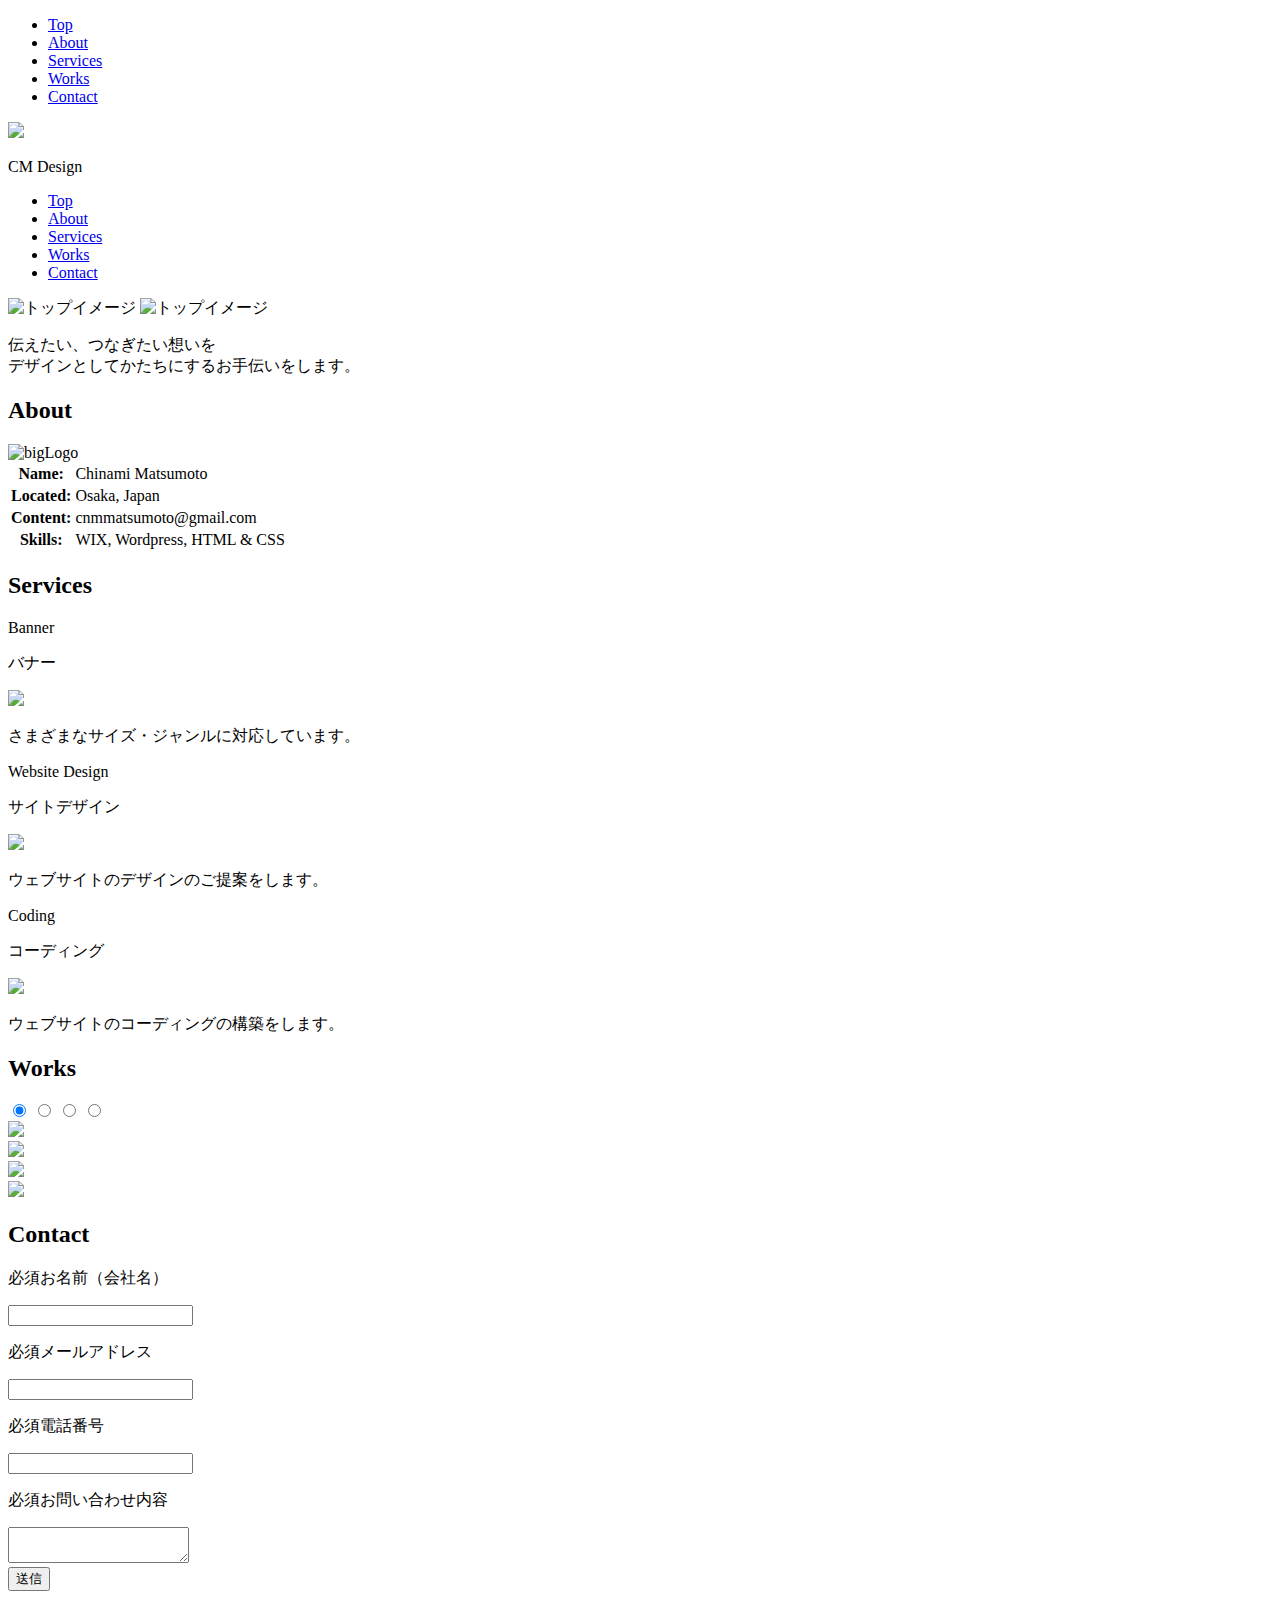
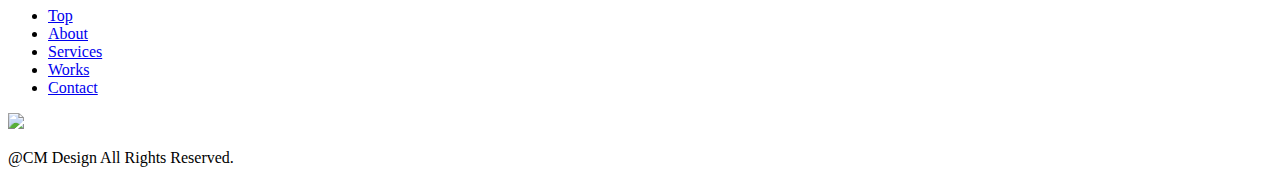
==== index.html @ fc2a86cf "Create index.html" ====
<!DOCTYPE html>
<html lang="ja">
<head>
	<meta charset="UTF-8">
	<meta content="width=device-width, initial-scale=0.1" name="viewport">
	<title>CM Design</title>
	<link href="reset.css" rel="reset.css">
	<link href="stylesheet.css" rel="stylesheet">
	<meta content="width=device-width, initial-scale=1, minimum-scale=1, maximum-scale=1, user-scalable=no" name="viewport">
	<!---Googleフォント=-->
	<link href="https://fonts.googleapis.com" rel="preconnect">
	<link href="https://fonts.gstatic.com" rel="preconnect">
	<link href="https://fonts.googleapis.com/css2?family=Lato:wght@100;300;400;700;900&family=Noto+Sans+JP:wght@100&display=swap" rel="stylesheet">
	<!---Googleフォントここまで-->

</head>
<body>
	<header>
		<nav class="sp-nav">
			<ul>
				<li>
					<a href="#top">Top</a>
				</li>
				<li>
					<a href="#about">About</a>
				</li>
				<li>
					<a href="#services">Services</a>
				</li>
				<li>
					<a href="#works">Works</a>
				</li>
				<li>
					<a href="#contact">Contact</a>
				</li>
			</ul>
		</nav>
		<div class="btn-trigger" id="btn07">
			<span></span> <span></span> <span></span>
		</div><img class="header-logo" src="image/logo.png">
		<p class="sitename">CM Design</p>
		<div class="header-nav">
			<ul>
				<li class="header-li">
					<a class="menu-link" href="#top">Top</a>
				</li>
				<li class="header-li">
					<a class="menu-link" href="#about">About</a>
				</li>
				<li class="header-li">
					<a class="menu-link" href="#services">Services</a>
				</li>
				<li class="header-li">
					<a class="menu-link" href="#works">Works</a>
				</li>
				<li class="header-li">
					<a class="menu-link" href="#contact">Contact</a>
				</li>
			</ul>
		</div>
	</header>
	<div id="top">
		<img alt="トップイメージ" src="image/topimage-pc.jpg" class="topimage-pc">
		<img alt="トップイメージ" src="image/topimage-mb.jpg" class="topimage-mb">
		<p class="message">伝えたい、つなぎたい想いを<br>
		デザインとしてかたちにするお手伝いをします。</p>
	</div>
	<h2 class="ttlLarge">About</h2>
	<div class="about" id="about">
		<img alt="bigLogo" class="bigLogo fade" src="image/logo.png">
		<table class="profile">
			<tr>
				<th>Name:</th>
				<td class="fade">Chinami Matsumoto</td>
			</tr>
			<tr>
				<th>Located:</th>
				<td class="fade">Osaka, Japan</td>
			</tr>
			<tr>
				<th>Content:</th>
				<td class="fade">cnmmatsumoto@gmail.com</td>
			</tr>
			<tr>
				<th>Skills:</th>
				<td class="fade">WIX, Wordpress, HTML & CSS</td>
			</tr>
		</table>
	</div>
	<h2 class="ttlLarge">Services</h2>
	<div class="services" id="services">
		<div class="services-icon">
			<p class="services-ttl fade">Banner</p>
			<p class="services-ttl-jp fade">バナー</p><img class="s-icon fade" src="image/banner.svg">
			<p class="txt-contents fade">さまざまなサイズ・ジャンルに対応しています。</p>
		</div>
		<div class="services-icon">
			<p class="services-ttl fade">Website Design</p>
			<p class="services-ttl-jp fade">サイトデザイン</p><img class="s-icon fade" src="image/design.svg">
			<p class="txt-contents fade">ウェブサイトのデザインのご提案をします。</p>
		</div>
		<div class="services-icon">
			<p class="services-ttl fade">Coding</p>
			<p class="services-ttl-jp fade">コーディング</p><img class="s-icon fade" src="image/coding.svg">
			<p class="txt-contents fade">ウェブサイトのコーディングの構築をします。</p>
		</div>
	</div>
	<h2 class="ttlLarge">Works</h2>
	<div class="carousel" id="works">
		<div class="contains">
			<input checked class="slide_select" id="SlideA" name="slide_check" type="radio">
			<input class="slide_select" id="SlideB" name="slide_check" type="radio">
			<input class="slide_select" id="SlideC" name="slide_check" type="radio">
			<input class="slide_select" id="SlideD" name="slide_check" type="radio">
			<div class="slide">
			<div class="scroll_controler">
				<label class="scroll_button scroll_prev" for="SlideD"></label>
				 <label class="scroll_button scroll_next" for="SlideB"></label>
			</div>
			<img src="image/bannerexp1.png"></div>
			<div class="slide">
			<div class="controler_scroll">
				<label class="scroll_button scroll_prev" for="SlideA"></label> <label class="scroll_button scroll_next" for="SlideC"></label>
			</div><img src="image/bannerexp2.png"></div>
			<div class="slide">
			<div class="controler_scroll">
				<label class="scroll_button scroll_prev" for="SlideB"></label> <label class="scroll_button scroll_next" for="SlideD"></label>
			</div><img src="image/bannerexp3.png"></div>
			<div class="slide">
			<div class="controler_scroll">
				<label class="scroll_button scroll_prev" for="SlideC"></label> <label class="scroll_button scroll_next" for="SlideA"></label>
			</div><img src="image/bannerexp4.png"></div>
			<div class="move_controler">
				<label class="button_move" for="SlideA"></label>
				<label class="button_move" for="SlideB"></label>
				<label class="button_move" for="SlideC"></label>
				<label class="button_move" for="SlideD"></label>
			</div>
		</div>
	</div>


	<h2 class="ttlLarge">Contact</h2>
	<div class="form" id="contact">
		<div class="form-item">
			<p class="form-item-label"><span class="form-item-label-required">必須</span>お名前（会社名）</p><input class="form-item-input" type="text">
		</div>
		<div class="form-item">
			<p class="form-item-label"><span class="form-item-label-required">必須</span>メールアドレス</p><input class="form-item-input" type="email">
		</div>
		<div class="form-item">
			<p class="form-item-label"><span class="form-item-label-required">必須</span>電話番号</p><input class="form-item-input" type="tel">
		</div>
		<div class="form-item">
			<p class="form-item-label"><span class="form-item-label-required">必須</span>お問い合わせ内容</p>
			<textarea class="form-item-textarea"></textarea>
		</div><input class="form-btn" type="submit" value="送信">
	</div>
	<footer>
		<nav class="footer-nav">
			<ul class="footer-ul">
				<li class="footer-li">
					<a class="menu-link" href="#top">Top</a>
				</li>
				<li class="footer-li">
					<a class="menu-link" href="#about">About</a>
				</li>
				<li class="footer-li">
					<a class="menu-link" href="#services">Services</a>
				</li>
				<li class="footer-li">
					<a class="menu-link" href="#works">Works</a>
				</li>
				<li class="footer-li">
					<a class="menu-link" href="#contact">Contact</a>
				</li>
			</ul>
		</nav><a href="https://www.instagram.com/cmdesign0409/" target="_blank"><img class="instalogo" src="image/instagram.png"></a>
		<p class="copyright">@CM Design All Rights Reserved.</p>
	</footer>
	<script src="https://code.jquery.com/jquery-3.6.4.min.js"></script> 
	<script src="stylesheet.js"></script>
	<script type="text/javascript" src="//code.jquery.com/jquery-1.11.0.min.js"></script>
</body>
</html>
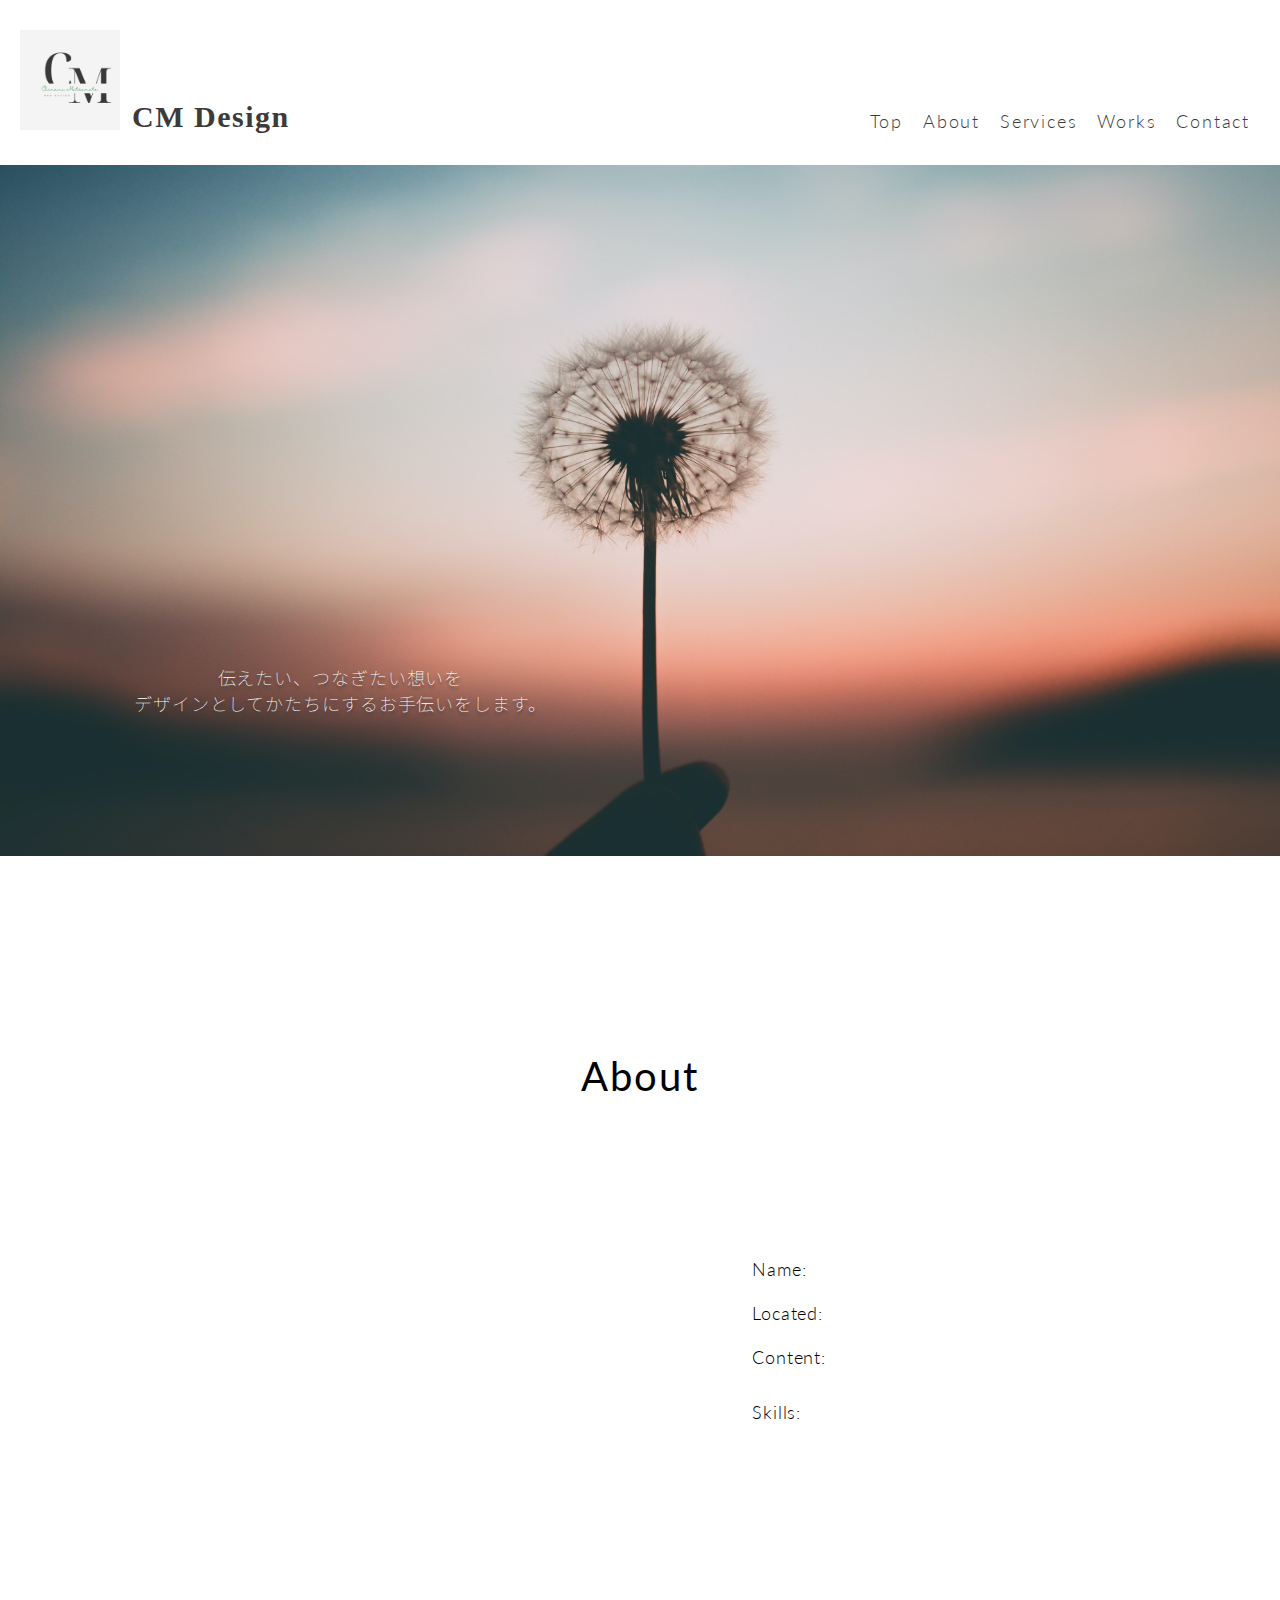
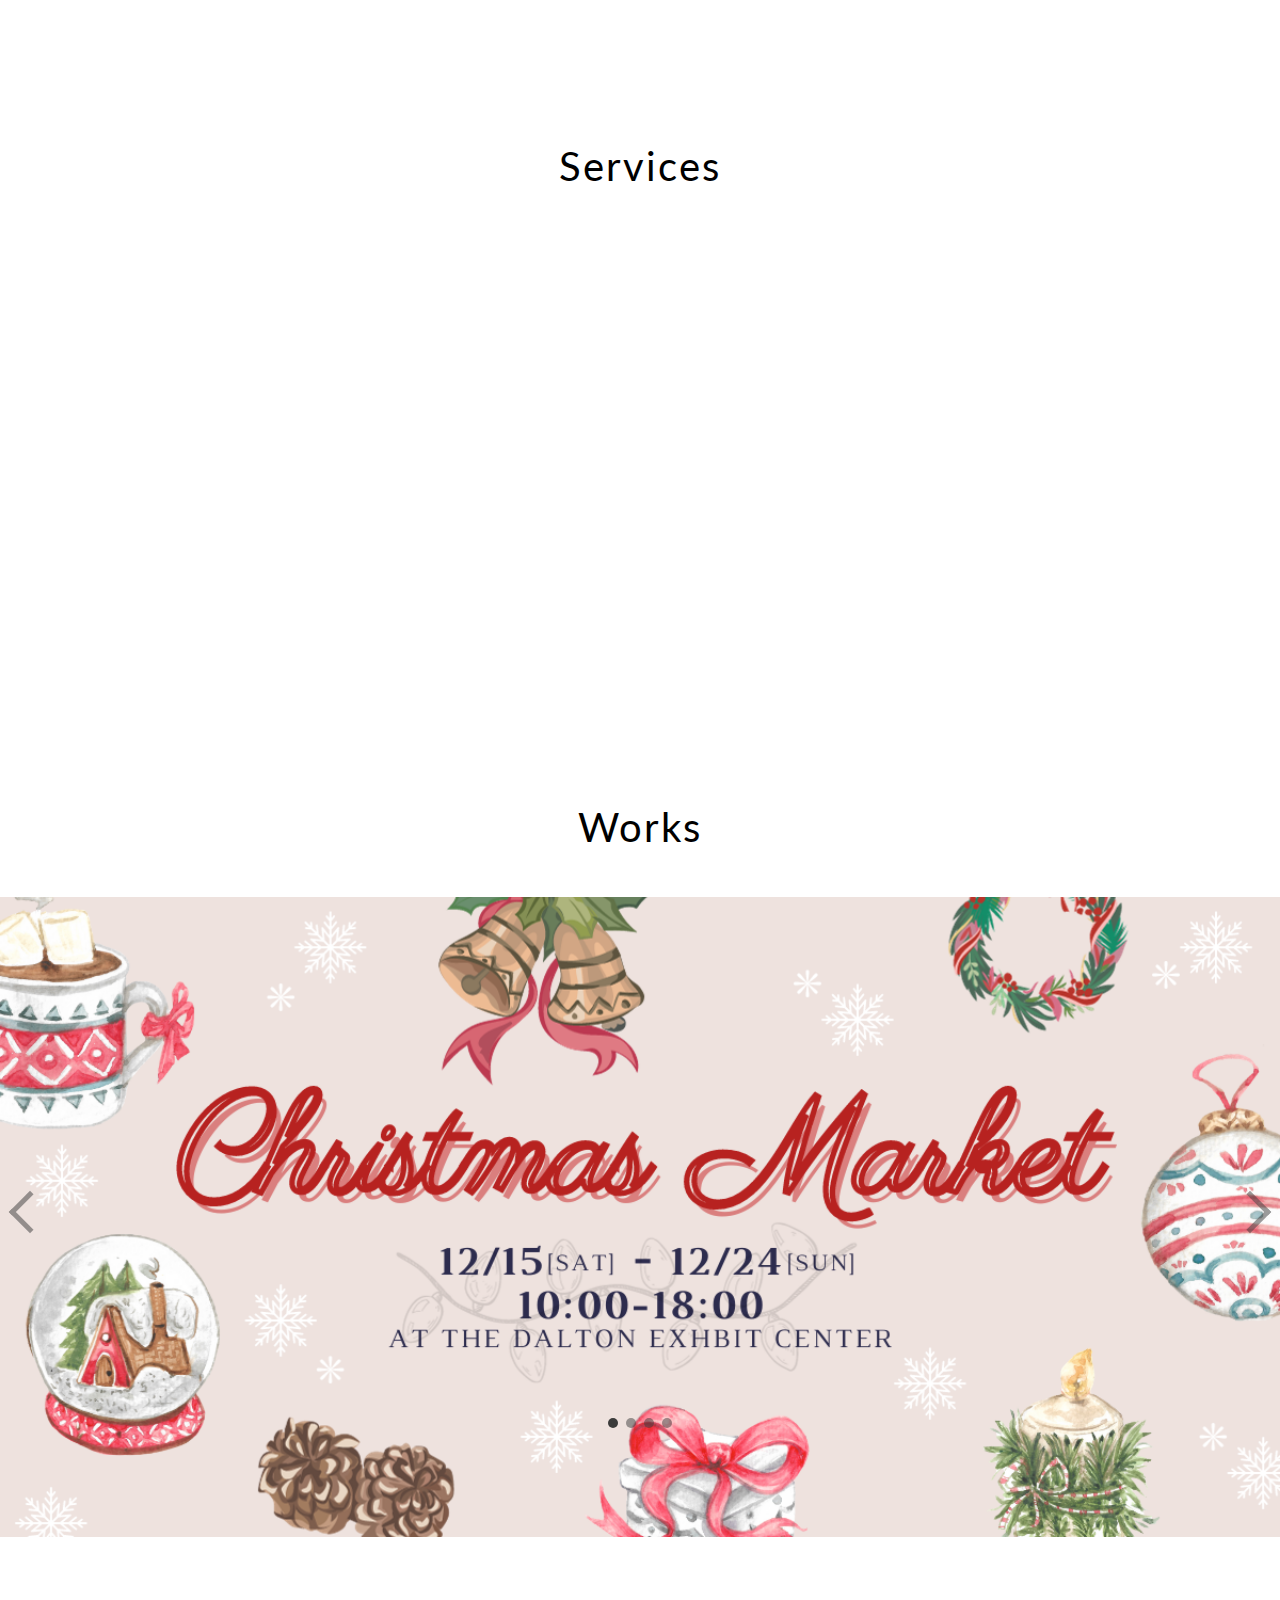
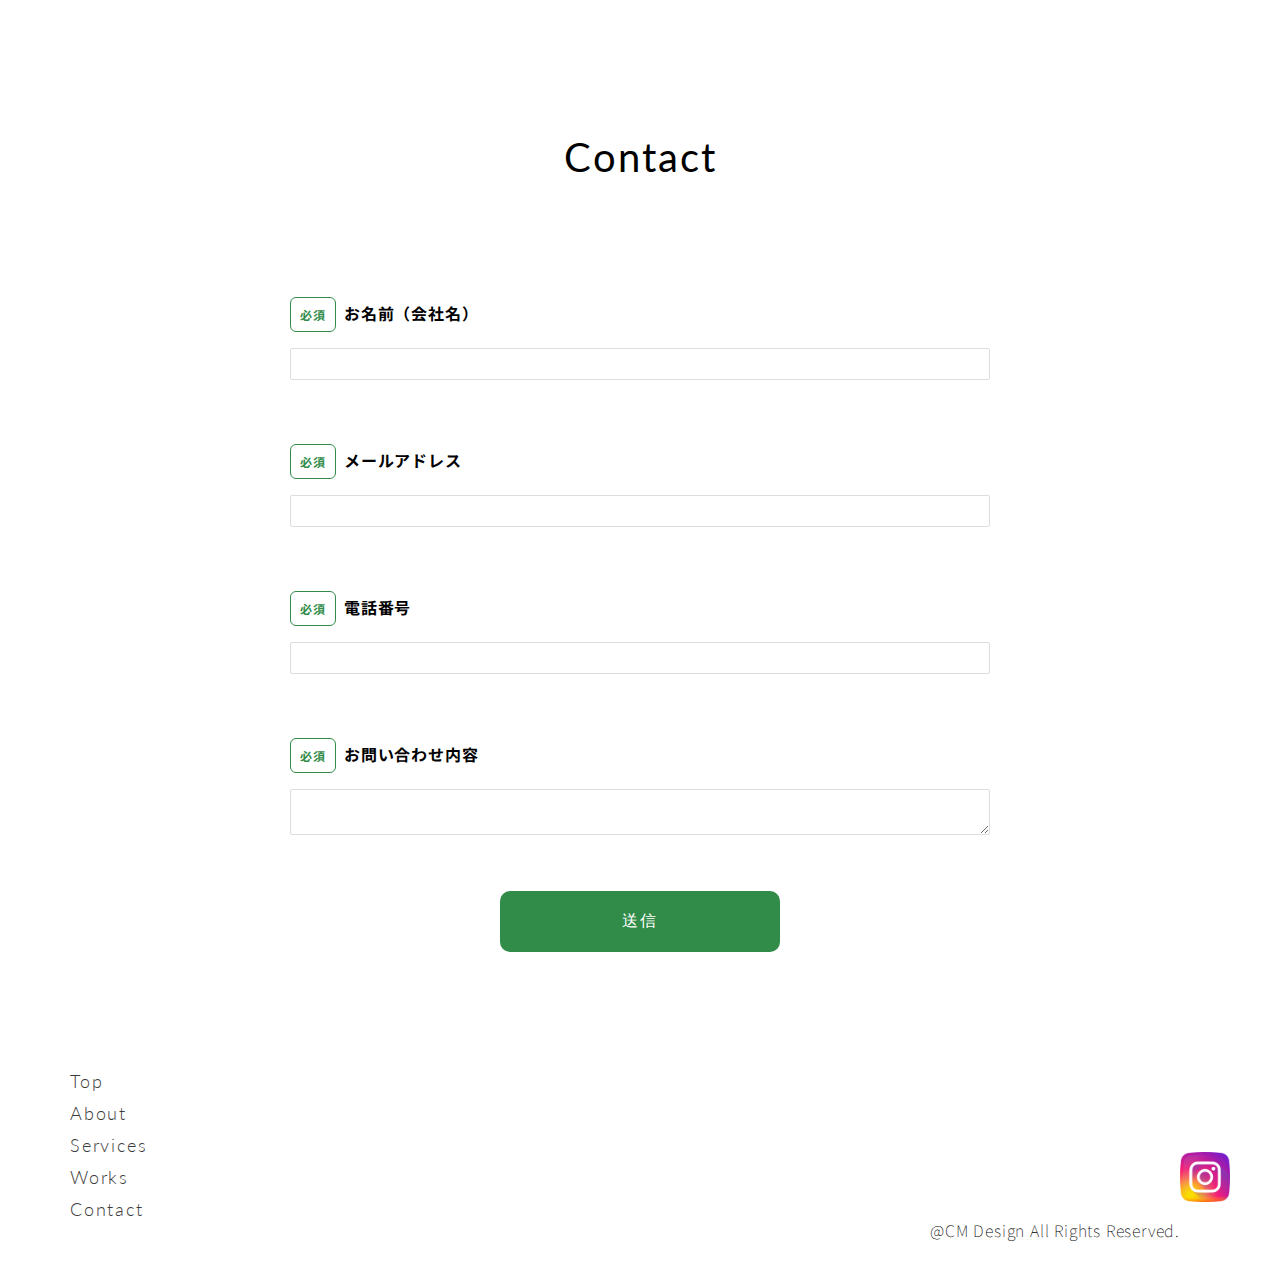
==== commit 2b45dbce: "Rename mypf.html to index.html" ====
--- a/index.html
+++ b/index.html
@@ -1,185 +1,278 @@
 <!DOCTYPE html>
 <html lang="ja">
-<head>
-	<meta charset="UTF-8">
-	<meta content="width=device-width, initial-scale=0.1" name="viewport">
-	<title>CM Design</title>
-	<link href="reset.css" rel="reset.css">
-	<link href="stylesheet.css" rel="stylesheet">
-	<meta content="width=device-width, initial-scale=1, minimum-scale=1, maximum-scale=1, user-scalable=no" name="viewport">
-	<!---Googleフォント=-->
-	<link href="https://fonts.googleapis.com" rel="preconnect">
-	<link href="https://fonts.gstatic.com" rel="preconnect">
-	<link href="https://fonts.googleapis.com/css2?family=Lato:wght@100;300;400;700;900&family=Noto+Sans+JP:wght@100&display=swap" rel="stylesheet">
-	<!---Googleフォントここまで-->
+    <head>
+        <meta charset="UTF-8" />
+        <meta content="width=device-width, initial-scale=0.1" name="viewport" />
+        <title>CM Design</title>
+        <link href="reset.css" rel="reset.css" />
+        <link href="stylesheet.css" rel="stylesheet" />
+        <meta
+            content="width=device-width, initial-scale=1, minimum-scale=1, maximum-scale=1, user-scalable=no"
+            name="viewport"
+        />
+        <!---Googleフォント=-->
+        <link href="https://fonts.googleapis.com" rel="preconnect" />
+        <link href="https://fonts.gstatic.com" rel="preconnect" />
+        <link
+            href="https://fonts.googleapis.com/css2?family=Lato:wght@100;300;400;700;900&family=Noto+Sans+JP:wght@100&display=swap"
+            rel="stylesheet"
+        />
+        <!---Googleフォントここまで-->
+    </head>
+    <body>
+        <header>
+            <nav class="sp-nav">
+                <ul>
+                    <li>
+                        <a href="#top">Top</a>
+                    </li>
+                    <li>
+                        <a href="#about">About</a>
+                    </li>
+                    <li>
+                        <a href="#services">Services</a>
+                    </li>
+                    <li>
+                        <a href="#works">Works</a>
+                    </li>
+                    <li>
+                        <a href="#contact">Contact</a>
+                    </li>
+                </ul>
+            </nav>
+            <div class="btn-trigger" id="btn07">
+                <span></span> <span></span> <span></span>
+            </div>
+            <img class="header-logo" src="image/logo.png" />
+            <p class="sitename">CM Design</p>
+            <div class="header-nav">
+                <ul class="header-ul">
+                    <li class="header-li">
+                        <a class="menu-link" href="#top">Top</a>
+                    </li>
+                    <li class="header-li">
+                        <a class="menu-link" href="#about">About</a>
+                    </li>
+                    <li class="header-li">
+                        <a class="menu-link" href="#services">Services</a>
+                    </li>
+                    <li class="header-li">
+                        <a class="menu-link" href="#works">Works</a>
+                    </li>
+                    <li class="header-li">
+                        <a class="menu-link" href="#contact">Contact</a>
+                    </li>
+                </ul>
+            </div>
+        </header>
+        <div id="top">
+            <img alt="トップイメージ" src="image/topimage-pc.jpg" />
+            <p class="message">
+                伝えたい、つなぎたい想いを<br />
+                デザインとしてかたちにするお手伝いをします。
+            </p>
+        </div>
+        <h2 class="ttlLarge">About</h2>
+        <div class="about" id="about">
+            <img alt="bigLogo" class="bigLogo fade" src="image/logo.png" />
+            <table class="profile">
+                <tr>
+                    <th>Name:</th>
+                    <td class="fade">Chinami Matsumoto</td>
+                </tr>
+                <tr>
+                    <th>Located:</th>
+                    <td class="fade">Osaka, Japan</td>
+                </tr>
+                <tr>
+                    <th>Content:</th>
+                    <td class="fade">cnmmatsumoto@gmail.com</td>
+                </tr>
+                <tr>
+                    <th>Skills:</th>
+                    <td class="fade">WIX, Wordpress, HTML & CSS</td>
+                </tr>
+            </table>
+        </div>
+        <h2 class="ttlLarge">Services</h2>
+        <div class="services" id="services">
+            <div class="services-icon">
+                <p class="services-ttl fade">Banner</p>
+                <p class="services-ttl-jp fade">バナー</p>
+                <img class="s-icon fade" src="image/banner.svg" />
+                <p class="txt-contents fade">
+                    さまざまなサイズ・ジャンルに対応しています。
+                </p>
+            </div>
+            <div class="services-icon">
+                <p class="services-ttl fade">Website Design</p>
+                <p class="services-ttl-jp fade">サイトデザイン</p>
+                <img class="s-icon fade" src="image/design.svg" />
+                <p class="txt-contents fade">
+                    ウェブサイトのデザインのご提案をします。
+                </p>
+            </div>
+            <div class="services-icon">
+                <p class="services-ttl fade">Coding</p>
+                <p class="services-ttl-jp fade">コーディング</p>
+                <img class="s-icon fade" src="image/coding.svg" />
+                <p class="txt-contents fade">
+                    ウェブサイトのコーディングの構築をします。
+                </p>
+            </div>
+        </div>
+        <h2 class="ttlLarge">Works</h2>
+        <div class="carousel" id="works">
+            <!-- ここからスライド -->
+            <div class="contains">
+                <input
+                    checked
+                    class="slide_select"
+                    id="SlideA"
+                    name="slide_check"
+                    type="radio"
+                />
+                <input
+                    class="slide_select"
+                    id="SlideB"
+                    name="slide_check"
+                    type="radio"
+                />
+                <input
+                    class="slide_select"
+                    id="SlideC"
+                    name="slide_check"
+                    type="radio"
+                />
+                <input
+                    class="slide_select"
+                    id="SlideD"
+                    name="slide_check"
+                    type="radio"
+                />
+                <div class="slide">
+                    <div class="scroll_controler">
+                        <label
+                            class="scroll_button scroll_prev"
+                            for="SlideD"
+                        ></label>
+                        <label
+                            class="scroll_button scroll_next"
+                            for="SlideB"
+                        ></label>
+                    </div>
+                    <img src="image/bannerexp1.png" />
+                </div>
+                <div class="slide">
+                    <div class="controler_scroll">
+                        <label
+                            class="scroll_button scroll_prev"
+                            for="SlideA"
+                        ></label>
+                        <label
+                            class="scroll_button scroll_next"
+                            for="SlideC"
+                        ></label>
+                    </div>
+                    <img src="image/bannerexp2.png" />
+                </div>
+                <div class="slide">
+                    <div class="controler_scroll">
+                        <label
+                            class="scroll_button scroll_prev"
+                            for="SlideB"
+                        ></label>
+                        <label
+                            class="scroll_button scroll_next"
+                            for="SlideD"
+                        ></label>
+                    </div>
+                    <img src="image/bannerexp3.png" />
+                </div>
+                <div class="slide">
+                    <div class="controler_scroll">
+                        <label
+                            class="scroll_button scroll_prev"
+                            for="SlideC"
+                        ></label>
+                        <label
+                            class="scroll_button scroll_next"
+                            for="SlideA"
+                        ></label>
+                    </div>
+                    <img src="image/bannerexp4.png" />
+                </div>
+                <div class="move_controler">
+                    <label class="button_move" for="SlideA"></label>
+                    <label class="button_move" for="SlideB"></label>
+                    <label class="button_move" for="SlideC"></label>
+                    <label class="button_move" for="SlideD"></label>
+                </div>
+            </div>
+            <!-- ここまでスライド -->
+        </div>
 
-</head>
-<body>
-	<header>
-		<nav class="sp-nav">
-			<ul>
-				<li>
-					<a href="#top">Top</a>
-				</li>
-				<li>
-					<a href="#about">About</a>
-				</li>
-				<li>
-					<a href="#services">Services</a>
-				</li>
-				<li>
-					<a href="#works">Works</a>
-				</li>
-				<li>
-					<a href="#contact">Contact</a>
-				</li>
-			</ul>
-		</nav>
-		<div class="btn-trigger" id="btn07">
-			<span></span> <span></span> <span></span>
-		</div><img class="header-logo" src="image/logo.png">
-		<p class="sitename">CM Design</p>
-		<div class="header-nav">
-			<ul>
-				<li class="header-li">
-					<a class="menu-link" href="#top">Top</a>
-				</li>
-				<li class="header-li">
-					<a class="menu-link" href="#about">About</a>
-				</li>
-				<li class="header-li">
-					<a class="menu-link" href="#services">Services</a>
-				</li>
-				<li class="header-li">
-					<a class="menu-link" href="#works">Works</a>
-				</li>
-				<li class="header-li">
-					<a class="menu-link" href="#contact">Contact</a>
-				</li>
-			</ul>
-		</div>
-	</header>
-	<div id="top">
-		<img alt="トップイメージ" src="image/topimage-pc.jpg" class="topimage-pc">
-		<img alt="トップイメージ" src="image/topimage-mb.jpg" class="topimage-mb">
-		<p class="message">伝えたい、つなぎたい想いを<br>
-		デザインとしてかたちにするお手伝いをします。</p>
-	</div>
-	<h2 class="ttlLarge">About</h2>
-	<div class="about" id="about">
-		<img alt="bigLogo" class="bigLogo fade" src="image/logo.png">
-		<table class="profile">
-			<tr>
-				<th>Name:</th>
-				<td class="fade">Chinami Matsumoto</td>
-			</tr>
-			<tr>
-				<th>Located:</th>
-				<td class="fade">Osaka, Japan</td>
-			</tr>
-			<tr>
-				<th>Content:</th>
-				<td class="fade">cnmmatsumoto@gmail.com</td>
-			</tr>
-			<tr>
-				<th>Skills:</th>
-				<td class="fade">WIX, Wordpress, HTML & CSS</td>
-			</tr>
-		</table>
-	</div>
-	<h2 class="ttlLarge">Services</h2>
-	<div class="services" id="services">
-		<div class="services-icon">
-			<p class="services-ttl fade">Banner</p>
-			<p class="services-ttl-jp fade">バナー</p><img class="s-icon fade" src="image/banner.svg">
-			<p class="txt-contents fade">さまざまなサイズ・ジャンルに対応しています。</p>
-		</div>
-		<div class="services-icon">
-			<p class="services-ttl fade">Website Design</p>
-			<p class="services-ttl-jp fade">サイトデザイン</p><img class="s-icon fade" src="image/design.svg">
-			<p class="txt-contents fade">ウェブサイトのデザインのご提案をします。</p>
-		</div>
-		<div class="services-icon">
-			<p class="services-ttl fade">Coding</p>
-			<p class="services-ttl-jp fade">コーディング</p><img class="s-icon fade" src="image/coding.svg">
-			<p class="txt-contents fade">ウェブサイトのコーディングの構築をします。</p>
-		</div>
-	</div>
-	<h2 class="ttlLarge">Works</h2>
-	<div class="carousel" id="works">
-		<div class="contains">
-			<input checked class="slide_select" id="SlideA" name="slide_check" type="radio">
-			<input class="slide_select" id="SlideB" name="slide_check" type="radio">
-			<input class="slide_select" id="SlideC" name="slide_check" type="radio">
-			<input class="slide_select" id="SlideD" name="slide_check" type="radio">
-			<div class="slide">
-			<div class="scroll_controler">
-				<label class="scroll_button scroll_prev" for="SlideD"></label>
-				 <label class="scroll_button scroll_next" for="SlideB"></label>
-			</div>
-			<img src="image/bannerexp1.png"></div>
-			<div class="slide">
-			<div class="controler_scroll">
-				<label class="scroll_button scroll_prev" for="SlideA"></label> <label class="scroll_button scroll_next" for="SlideC"></label>
-			</div><img src="image/bannerexp2.png"></div>
-			<div class="slide">
-			<div class="controler_scroll">
-				<label class="scroll_button scroll_prev" for="SlideB"></label> <label class="scroll_button scroll_next" for="SlideD"></label>
-			</div><img src="image/bannerexp3.png"></div>
-			<div class="slide">
-			<div class="controler_scroll">
-				<label class="scroll_button scroll_prev" for="SlideC"></label> <label class="scroll_button scroll_next" for="SlideA"></label>
-			</div><img src="image/bannerexp4.png"></div>
-			<div class="move_controler">
-				<label class="button_move" for="SlideA"></label>
-				<label class="button_move" for="SlideB"></label>
-				<label class="button_move" for="SlideC"></label>
-				<label class="button_move" for="SlideD"></label>
-			</div>
-		</div>
-	</div>
-
-
-	<h2 class="ttlLarge">Contact</h2>
-	<div class="form" id="contact">
-		<div class="form-item">
-			<p class="form-item-label"><span class="form-item-label-required">必須</span>お名前（会社名）</p><input class="form-item-input" type="text">
-		</div>
-		<div class="form-item">
-			<p class="form-item-label"><span class="form-item-label-required">必須</span>メールアドレス</p><input class="form-item-input" type="email">
-		</div>
-		<div class="form-item">
-			<p class="form-item-label"><span class="form-item-label-required">必須</span>電話番号</p><input class="form-item-input" type="tel">
-		</div>
-		<div class="form-item">
-			<p class="form-item-label"><span class="form-item-label-required">必須</span>お問い合わせ内容</p>
-			<textarea class="form-item-textarea"></textarea>
-		</div><input class="form-btn" type="submit" value="送信">
-	</div>
-	<footer>
-		<nav class="footer-nav">
-			<ul class="footer-ul">
-				<li class="footer-li">
-					<a class="menu-link" href="#top">Top</a>
-				</li>
-				<li class="footer-li">
-					<a class="menu-link" href="#about">About</a>
-				</li>
-				<li class="footer-li">
-					<a class="menu-link" href="#services">Services</a>
-				</li>
-				<li class="footer-li">
-					<a class="menu-link" href="#works">Works</a>
-				</li>
-				<li class="footer-li">
-					<a class="menu-link" href="#contact">Contact</a>
-				</li>
-			</ul>
-		</nav><a href="https://www.instagram.com/cmdesign0409/" target="_blank"><img class="instalogo" src="image/instagram.png"></a>
-		<p class="copyright">@CM Design All Rights Reserved.</p>
-	</footer>
-	<script src="https://code.jquery.com/jquery-3.6.4.min.js"></script> 
-	<script src="stylesheet.js"></script>
-	<script type="text/javascript" src="//code.jquery.com/jquery-1.11.0.min.js"></script>
-</body>
+        <h2 class="ttlLarge">Contact</h2>
+        <div class="form" id="contact">
+            <div class="form-item">
+                <p class="form-item-label">
+                    <span class="form-item-label-required">必須</span
+                    >お名前（会社名）
+                </p>
+                <input class="form-item-input" type="text" />
+            </div>
+            <div class="form-item">
+                <p class="form-item-label">
+                    <span class="form-item-label-required">必須</span
+                    >メールアドレス
+                </p>
+                <input class="form-item-input" type="email" />
+            </div>
+            <div class="form-item">
+                <p class="form-item-label">
+                    <span class="form-item-label-required">必須</span>電話番号
+                </p>
+                <input class="form-item-input" type="tel" />
+            </div>
+            <div class="form-item">
+                <p class="form-item-label">
+                    <span class="form-item-label-required">必須</span
+                    >お問い合わせ内容
+                </p>
+                <textarea class="form-item-textarea"></textarea>
+            </div>
+            <input class="form-btn" type="submit" value="送信" />
+        </div>
+        <footer>
+            <nav class="footer-nav">
+                <ul class="footer-ul">
+                    <li class="footer-li">
+                        <a class="menu-link" href="#top">Top</a>
+                    </li>
+                    <li class="footer-li">
+                        <a class="menu-link" href="#about">About</a>
+                    </li>
+                    <li class="footer-li">
+                        <a class="menu-link" href="#services">Services</a>
+                    </li>
+                    <li class="footer-li">
+                        <a class="menu-link" href="#works">Works</a>
+                    </li>
+                    <li class="footer-li">
+                        <a class="menu-link" href="#contact">Contact</a>
+                    </li>
+                </ul>
+            </nav>
+            <a href="https://www.instagram.com/cmdesign0409/" target="_blank"
+                ><img class="instalogo" src="image/instagram.png"
+            /></a>
+            <p class="copyright">@CM Design All Rights Reserved.</p>
+        </footer>
+        <script src="https://code.jquery.com/jquery-3.6.4.min.js"></script>
+        <script src="stylesheet.js"></script>
+        <script
+            type="text/javascript"
+            src="//code.jquery.com/jquery-1.11.0.min.js"
+        ></script>
+    </body>
 </html>
--- a/stylesheet.css
+++ b/stylesheet.css
@@ -0,0 +1,1245 @@
+* {
+    box-sizing: border-box;
+}
+
+body {
+    font-family: "Lato", sans-serif;
+    font-family: "Noto Sans JP", sans-serif;
+    font-weight: 100;
+    margin: 0;
+    padding: 0;
+}
+header {
+    position: relative;
+    max-width: 1512px;
+    left: 0px;
+    top: 0px;
+    margin: 0 auto;
+    padding-bottom: 30px;
+}
+.header-logo {
+    width: 100px;
+    height: 100px;
+}
+.sitename {
+    font-family: "Crimson Text", serif;
+    font-style: normal;
+    letter-spacing: 0.05em;
+    color: #3b3b3b;
+}
+
+.header-nav {
+    font-family: "Lato", sans-serif;
+    letter-spacing: 0.1em;
+    color: #000;
+    position: absolute;
+    right: 0;
+    top: 110px;
+    display: flex;
+    flex-direction: row;
+    align-items: flex-start;
+    padding-right: 30px;
+    height: 20px;
+    font-size: 18px;
+    font-weight: 300;
+}
+.header-ul {
+    list-style: none;
+    margin: 0;
+    padding: 0;
+    display: flex;
+}
+.header-li {
+    display: inline-block;
+    margin-left: 20px;
+    text-align: right;
+}
+
+.menu-link {
+    text-decoration: none;
+    color: #3b3b3b;
+    position: relative;
+    display: inline-block;
+    transition: 0.3s;
+}
+.menu-link::after {
+    position: absolute;
+    bottom: 0;
+    left: 50%;
+    content: "";
+    width: 0;
+    height: 1px;
+    background-color: #3b3b3b;
+    transition: 0.3s;
+    transform: translateX(-50%);
+}
+.menu-link:hover::after {
+    width: 100%;
+}
+
+@media screen and (min-width: 1000px) {
+    .header-logo {
+        margin-top: 30px;
+        margin-left: 20px;
+    }
+    .sitename {
+        position: absolute;
+        width: 246px;
+        height: 65px;
+        left: 130px;
+        top: 70px;
+        white-space: nowrap;
+        padding-left: 2px;
+        font-weight: 600;
+        font-size: 30px;
+    }
+
+    .sp-nav {
+        display: none;
+    }
+}
+@media screen and (min-width: 500px) and (max-width: 999px) {
+    header {
+        text-align: center;
+        padding-top: 30px;
+        padding-bottom: 30px;
+    }
+    .header-logo {
+        width: 100px;
+        height: 100px;
+    }
+    .sitename {
+        font-size: 24px;
+        margin: 0 auto;
+    }
+    .header-nav {
+        display: none;
+    }
+    .sp-nav {
+        z-index: 1;
+        position: fixed;
+        top: 0;
+        left: 0;
+        width: 100%;
+        height: 100vh;
+        display: block;
+        width: 100%;
+        background: rgba(255, 255, 255, 0.9);
+        opacity: 0;
+        transform: translateY(-100%);
+        transition: all 0.3s ease-in-out;
+    }
+    .btn-trigger {
+        display: block;
+        position: fixed;
+        width: 50px;
+        height: 44px;
+        cursor: pointer;
+        z-index: 3;
+        right: 15px;
+    }
+    .btn-trigger span {
+        position: absolute;
+        left: 0;
+        width: 100%;
+        height: 4px;
+        background-color: #3b3b3b;
+        border-radius: 4px;
+    }
+    .btn-trigger,
+    .btn-trigger span {
+        display: inline-block;
+        transition: all 0.5s;
+        box-sizing: border-box;
+    }
+    .btn-trigger span:nth-of-type(1) {
+        top: 0;
+    }
+    .btn-trigger span:nth-of-type(2) {
+        top: 20px;
+    }
+    .btn-trigger span:nth-of-type(3) {
+        bottom: 0;
+    }
+    #btn07 span:nth-of-type(1) {
+        -webkit-animation: btn07-bar01 0.75s forwards;
+        animation: btn07-bar01 0.75s forwards;
+    }
+    @-webkit-keyframes btn07-bar01 {
+        0% {
+            -webkit-transform: translateY(20px) rotate(45deg);
+        }
+        50% {
+            -webkit-transform: translateY(20px) rotate(0);
+        }
+        100% {
+            -webkit-transform: translateY(0) rotate(0);
+        }
+    }
+    @keyframes btn07-bar01 {
+        0% {
+            transform: translateY(20px) rotate(45deg);
+        }
+        50% {
+            transform: translateY(20px) rotate(0);
+        }
+        100% {
+            transform: translateY(0) rotate(0);
+        }
+    }
+    #btn07 span:nth-of-type(2) {
+        transition: all 0.25s 0.25s;
+        opacity: 1;
+    }
+    #btn07 span:nth-of-type(3) {
+        -webkit-animation: btn07-bar03 0.75s forwards;
+        animation: btn07-bar03 0.75s forwards;
+    }
+    @-webkit-keyframes btn07-bar03 {
+        0% {
+            -webkit-transform: translateY(-20px) rotate(-45deg);
+        }
+        50% {
+            -webkit-transform: translateY(-20px) rotate(0);
+        }
+        100% {
+            -webkit-transform: translateY(0) rotate(0);
+        }
+    }
+    @keyframes btn07-bar03 {
+        0% {
+            transform: translateY(-20px) rotate(-45deg);
+        }
+        50% {
+            transform: translateY(-20px) rotate(0);
+        }
+        100% {
+            transform: translateY(0) rotate(0);
+        }
+    }
+    #btn07.active span:nth-of-type(1) {
+        -webkit-animation: active-btn07-bar01 0.75s forwards;
+        animation: active-btn07-bar01 0.75s forwards;
+    }
+    @-webkit-keyframes active-btn07-bar01 {
+        0% {
+            -webkit-transform: translateY(0) rotate(0);
+        }
+        50% {
+            -webkit-transform: translateY(20px) rotate(0);
+        }
+        100% {
+            -webkit-transform: translateY(20px) rotate(45deg);
+        }
+    }
+    @keyframes active-btn07-bar01 {
+        0% {
+            transform: translateY(0) rotate(0);
+        }
+        50% {
+            transform: translateY(20px) rotate(0);
+        }
+        100% {
+            transform: translateY(20px) rotate(45deg);
+        }
+    }
+    #btn07.active span:nth-of-type(2) {
+        opacity: 0;
+    }
+    #btn07.active span:nth-of-type(3) {
+        -webkit-animation: active-btn07-bar03 0.75s forwards;
+        animation: active-btn07-bar03 0.75s forwards;
+    }
+    @-webkit-keyframes active-btn07-bar03 {
+        0% {
+            -webkit-transform: translateY(0) rotate(0);
+        }
+        50% {
+            -webkit-transform: translateY(-20px) rotate(0);
+        }
+        100% {
+            -webkit-transform: translateY(-20px) rotate(-45deg);
+        }
+    }
+    @keyframes active-btn07-bar03 {
+        0% {
+            transform: translateY(0) rotate(0);
+        }
+        50% {
+            transform: translateY(-20px) rotate(0);
+        }
+        100% {
+            transform: translateY(-20px) rotate(-45deg);
+        }
+    }
+    /*スマホメニュー*/
+    .sp-nav ul {
+        margin: 0 auto;
+        padding: 0;
+        list-style: none;
+    }
+    .sp-nav ul li a {
+        display: block;
+        padding: 2em;
+        color: #3b3b3b;
+        text-decoration: none;
+    }
+    .sp-nav ul li a:hover {
+        background-color: rgba(0, 0, 0, 0.5);
+        color: #fff;
+    }
+    .toggle {
+        transform: translateY(0);
+        opacity: 1;
+    }
+}
+
+@media screen and (max-width: 499px) {
+    header {
+        text-align: center;
+        padding-top: 30px;
+        padding-bottom: 30px;
+    }
+    .header-logo {
+        width: 100px;
+        height: 100px;
+    }
+    .sitename {
+        font-size: 24px;
+        margin: 0 auto;
+    }
+    .header-nav {
+        display: none;
+    }
+    .sp-nav {
+        z-index: 1;
+        position: fixed;
+        top: 0;
+        left: 0;
+        width: 100%;
+        height: 100vh;
+        display: block;
+        width: 100%;
+        background: rgba(255, 255, 255, 0.9);
+        opacity: 0;
+        transform: translateY(-100%);
+        transition: all 0.3s ease-in-out;
+    }
+    .btn-trigger {
+        display: block;
+        position: fixed;
+        width: 50px;
+        height: 44px;
+        cursor: pointer;
+        z-index: 3;
+        right: 15px;
+    }
+    .btn-trigger span {
+        position: absolute;
+        left: 0;
+        width: 100%;
+        height: 4px;
+        background-color: #3b3b3b;
+        border-radius: 4px;
+    }
+    .btn-trigger,
+    .btn-trigger span {
+        display: inline-block;
+        transition: all 0.5s;
+        box-sizing: border-box;
+    }
+    .btn-trigger span:nth-of-type(1) {
+        top: 0;
+    }
+    .btn-trigger span:nth-of-type(2) {
+        top: 20px;
+    }
+    .btn-trigger span:nth-of-type(3) {
+        bottom: 0;
+    }
+    #btn07 span:nth-of-type(1) {
+        -webkit-animation: btn07-bar01 0.75s forwards;
+        animation: btn07-bar01 0.75s forwards;
+    }
+    @-webkit-keyframes btn07-bar01 {
+        0% {
+            -webkit-transform: translateY(20px) rotate(45deg);
+        }
+        50% {
+            -webkit-transform: translateY(20px) rotate(0);
+        }
+        100% {
+            -webkit-transform: translateY(0) rotate(0);
+        }
+    }
+    @keyframes btn07-bar01 {
+        0% {
+            transform: translateY(20px) rotate(45deg);
+        }
+        50% {
+            transform: translateY(20px) rotate(0);
+        }
+        100% {
+            transform: translateY(0) rotate(0);
+        }
+    }
+    #btn07 span:nth-of-type(2) {
+        transition: all 0.25s 0.25s;
+        opacity: 1;
+    }
+    #btn07 span:nth-of-type(3) {
+        -webkit-animation: btn07-bar03 0.75s forwards;
+        animation: btn07-bar03 0.75s forwards;
+    }
+    @-webkit-keyframes btn07-bar03 {
+        0% {
+            -webkit-transform: translateY(-20px) rotate(-45deg);
+        }
+        50% {
+            -webkit-transform: translateY(-20px) rotate(0);
+        }
+        100% {
+            -webkit-transform: translateY(0) rotate(0);
+        }
+    }
+    @keyframes btn07-bar03 {
+        0% {
+            transform: translateY(-20px) rotate(-45deg);
+        }
+        50% {
+            transform: translateY(-20px) rotate(0);
+        }
+        100% {
+            transform: translateY(0) rotate(0);
+        }
+    }
+    #btn07.active span:nth-of-type(1) {
+        -webkit-animation: active-btn07-bar01 0.75s forwards;
+        animation: active-btn07-bar01 0.75s forwards;
+    }
+    @-webkit-keyframes active-btn07-bar01 {
+        0% {
+            -webkit-transform: translateY(0) rotate(0);
+        }
+        50% {
+            -webkit-transform: translateY(20px) rotate(0);
+        }
+        100% {
+            -webkit-transform: translateY(20px) rotate(45deg);
+        }
+    }
+    @keyframes active-btn07-bar01 {
+        0% {
+            transform: translateY(0) rotate(0);
+        }
+        50% {
+            transform: translateY(20px) rotate(0);
+        }
+        100% {
+            transform: translateY(20px) rotate(45deg);
+        }
+    }
+    #btn07.active span:nth-of-type(2) {
+        opacity: 0;
+    }
+    #btn07.active span:nth-of-type(3) {
+        -webkit-animation: active-btn07-bar03 0.75s forwards;
+        animation: active-btn07-bar03 0.75s forwards;
+    }
+    @-webkit-keyframes active-btn07-bar03 {
+        0% {
+            -webkit-transform: translateY(0) rotate(0);
+        }
+        50% {
+            -webkit-transform: translateY(-20px) rotate(0);
+        }
+        100% {
+            -webkit-transform: translateY(-20px) rotate(-45deg);
+        }
+    }
+    @keyframes active-btn07-bar03 {
+        0% {
+            transform: translateY(0) rotate(0);
+        }
+        50% {
+            transform: translateY(-20px) rotate(0);
+        }
+        100% {
+            transform: translateY(-20px) rotate(-45deg);
+        }
+    }
+    /*スマホメニュー*/
+    .sp-nav ul {
+        margin: 0 auto;
+        padding: 0;
+        list-style: none;
+    }
+    .sp-nav ul li a {
+        display: block;
+        padding: 2em;
+        color: #3b3b3b;
+        text-decoration: none;
+    }
+    .sp-nav ul li a:hover {
+        background-color: rgba(0, 0, 0, 0.5);
+        color: #fff;
+    }
+    .toggle {
+        transform: translateY(0);
+        opacity: 1;
+    }
+}
+
+#top {
+    position: relative;
+    width: 100%;
+    height: auto;
+    overflow: hidden;
+}
+#top img {
+    width: 100%;
+    height: auto;
+    object-fit: cover;
+    display: block;
+}
+
+@media screen and (min-width: 1000px) {
+    #top {
+        margin-bottom: 200px;
+    }
+
+    .message {
+        display: flex;
+        align-items: center;
+        position: absolute;
+        bottom: 0;
+        left: 30%;
+        top: 30%;
+        transform: translate(-50%, 50px);
+        width: 500px;
+        height: 500px;
+        font-size: 18px;
+    }
+}
+
+@media screen and (min-width: 500px) and (max-width: 999px) {
+    #top {
+        margin-bottom: 100px;
+    }
+
+    .message {
+        display: flex;
+        align-items: center;
+        position: absolute;
+        bottom: 0;
+        left: 50%;
+        top: 20%;
+        transform: translate(-50%, 50px);
+        font-size: 14px;
+        white-space: nowrap;
+    }
+}
+
+@media screen and (max-width: 499px) {
+    #top {
+        margin-bottom: 100px;
+    }
+
+    .topimage-pc {
+        width: 100%;
+        height: auto;
+        object-position: 50% 50%;
+        display: block;
+    }
+
+    .message {
+        display: flex;
+        align-items: center;
+        position: absolute;
+        bottom: 0;
+        left: 50%;
+        top: 20%;
+        transform: translate(-50%, 50px);
+        font-size: 12px;
+        white-space: nowrap;
+    }
+}
+
+.message {
+    color: #fff;
+    letter-spacing: 0.05em;
+    text-align: center;
+    text-shadow: 0 3px 3px #3b3b3b;
+}
+.ttlLarge {
+    text-align: center;
+    margin-bottom: 50px;
+    line-height: 1;
+    font-family: "Lato", sans-serif;
+    font-weight: 400;
+    letter-spacing: 0.05em;
+}
+
+@media screen and (min-width: 1000px) {
+    .ttlLarge {
+        font-size: 40px;
+    }
+
+    .about {
+        margin: 0 auto;
+        margin-bottom: 200px;
+        position: relative;
+        /* width: 100%; */
+        /* widthを100%から800pxに変更 */
+        width: 800px;
+        display: flex;
+        /* justify-content: space-around; */
+        align-items: center;
+        font-size: 18px;
+    }
+
+    .bigLogo {
+        width: 50%;
+        /* margin-left: 300px; */
+        width: 400px;
+        height: 400px;
+    }
+
+    table {
+        padding: 50px;
+        display: flex;
+    }
+
+    th {
+        margin-left: 40px;
+    }
+
+    td {
+        margin-left: 40px;
+    }
+}
+
+@media screen and (min-width: 500px) and (max-width: 999px) {
+    .ttlLarge {
+        font-size: 24px;
+    }
+
+    .about {
+        text-align: center;
+        margin-bottom: 100px;
+    }
+
+    .bigLogo {
+        width: 100%;
+        width: 300px;
+        height: 300px;
+    }
+
+    table {
+        padding: 0;
+    }
+}
+
+@media screen and (max-width: 499px) {
+    .ttlLarge {
+        font-size: 24px;
+    }
+
+    .about {
+        text-align: center;
+        margin-bottom: 100px;
+    }
+
+    .bigLogo {
+        width: 100%;
+        width: 300px;
+        height: 300px;
+    }
+
+    table {
+        padding: 0;
+    }
+}
+
+table {
+    margin: auto;
+    /* table-layout: fixed;を追加 */
+    table-layout: fixed;
+    /* width: 50%; */
+    /* width: 50%から300pxに変更 */
+    width: 300px;
+    letter-spacing: 0.05em;
+    justify-content: space-between;
+}
+
+th {
+    text-align: left;
+    /* width: 15%; */
+    /* width: 15%から40%に変更 */
+    width: 40%;
+    padding: 10px;
+    font-weight: 300;
+    font-family: "Lato", sans-serif;
+}
+
+td {
+    text-align: left;
+    width: 100%;
+    padding: 10px;
+    font-weight: 100;
+    font-family: "Lato", sans-serif;
+}
+
+@media screen and (min-width: 1000px) {
+    .services {
+        margin-bottom: 200px;
+    }
+    .services-icon {
+        flex: auto;
+        width: 30%;
+        margin-bottom: 50px;
+    }
+
+    .txt-contents {
+        font-size: 14px;
+    }
+}
+
+@media screen and (min-width: 500px) and (max-width: 999px) {
+    .services {
+        margin-bottom: 50px;
+    }
+
+    .services-icon {
+        flex: auto;
+        width: 100%;
+        margin-bottom: 50px;
+    }
+
+    .txt-contents {
+        font-size: 12px;
+    }
+}
+
+@media screen and (max-width: 499px) {
+    .services {
+        margin-bottom: 50px;
+    }
+
+    .services-icon {
+        flex: auto;
+        width: 100%;
+        margin-bottom: 50px;
+    }
+
+    .txt-contents {
+        font-size: 12px;
+    }
+}
+
+.s-icon {
+    height: 200px;
+}
+.services {
+    display: flex;
+    max-width: 1200px;
+    justify-content: space-between;
+    align-items: center;
+    margin-left: auto;
+    margin-right: auto;
+    flex-wrap: wrap;
+}
+.services-icon {
+    text-align: center;
+}
+.txt-contents {
+    text-align: center;
+    letter-spacing: 0.05em;
+    word-wrap: break-word;
+}
+.services-ttl {
+    font-family: "Lato", sans-serif;
+    font-size: 20px;
+    font-weight: 300;
+    margin: 0 auto;
+    letter-spacing: 0.05em;
+}
+.services-ttl-jp {
+    font-family: "Noto Sans JP", sans-serif;
+    font-size: 16px;
+    font-weight: 300;
+    margin: 0 auto;
+    margin-bottom: 20px;
+    letter-spacing: 0.05em;
+}
+
+@media screen and (min-width: 1000px) {
+    .carousel {
+        margin-bottom: 200px;
+    }
+
+    .contains {
+        width: 1200px;
+        /* height: 600px; */
+    }
+}
+
+@media screen and (min-width: 700px) and (max-width: 999px) {
+    .carousel {
+        margin-bottom: 100px;
+    }
+
+    .contains {
+        width: 999px;
+        /* height: 499px; */
+    }
+}
+
+@media screen and (min-width: 500px) and (max-width: 699px) {
+    .carousel {
+        margin-bottom: 100px;
+    }
+
+    .contains {
+        width: 699px;
+        /* height: 499px; */
+    }
+}
+
+@media screen and (max-width: 499px) {
+    .carousel {
+        margin-bottom: 100px;
+    }
+
+    .contains {
+        width: 499px;
+        /* height: 200px; */
+    }
+}
+
+.carousel {
+    display: flex;
+    justify-content: center;
+}
+
+.contains {
+    position: relative;
+    overflow: hidden;
+    width: 100%;
+    aspect-ratio: 2 / 1;
+}
+
+.slide {
+    position: absolute;
+    top: 0;
+    left: 0;
+    width: 100%;
+    height: 100%;
+    opacity: 0;
+    transition: opacity 0.5s ease;
+}
+
+.slide img {
+    width: 100%;
+    height: 100%;
+    object-fit: cover; /* 画像を親要素に合わせて切り抜く */
+}
+
+.scroll_button {
+    position: absolute;
+    display: block;
+    height: 30px;
+    width: 30px;
+    top: 50%;
+    margin-top: -20px;
+    border-width: 5px 5px 0 0;
+    border-style: solid;
+    border-color: #3b3b3b;
+    cursor: pointer;
+    opacity: 0.5;
+    z-index: 3;
+}
+
+.scroll_button:hover {
+    opacity: 1;
+}
+
+.scroll_prev {
+    left: 15px;
+    transform: rotate(-135deg);
+}
+
+.scroll_next {
+    right: 15px;
+    transform: rotate(45deg);
+}
+
+.move_controler {
+    position: absolute;
+    width: 100%;
+    text-align: center;
+    top: 80%;
+}
+
+.button_move {
+    display: inline-block;
+    height: 10px;
+    width: 10px;
+    margin: 0 2px;
+    border-radius: 100%;
+    cursor: pointer;
+    opacity: 0.5;
+    z-index: 2;
+}
+
+.button_move:hover {
+    opacity: 0.75;
+}
+
+.button_move {
+    background-color: #3b3b3b;
+}
+
+/* スライドセレクト非表示のため追記 */
+.slide_select {
+    display: none;
+}
+
+.slide_select:nth-of-type(1):checked ~ .slide:nth-of-type(1) {
+    opacity: 1;
+}
+
+.slide_select:nth-of-type(1):checked
+    ~ .move_controler
+    .button_move:nth-of-type(1) {
+    opacity: 1;
+}
+.slide_select:nth-of-type(2):checked ~ .slide:nth-of-type(2) {
+    opacity: 1;
+}
+.slide_select:nth-of-type(2):checked
+    ~ .move_controler
+    .button_move:nth-of-type(2) {
+    opacity: 1;
+}
+.slide_select:nth-of-type(3):checked ~ .slide:nth-of-type(3) {
+    opacity: 1;
+}
+.slide_select:nth-of-type(3):checked
+    ~ .move_controler
+    .button_move:nth-of-type(3) {
+    opacity: 1;
+}
+.slide_select:nth-of-type(4):checked ~ .slide:nth-of-type(4) {
+    opacity: 1;
+}
+.slide_select:nth-of-type(4):checked
+    ~ .move_controler
+    .button_move:nth-of-type(4) {
+    opacity: 1;
+}
+
+.form {
+    font-family: "Noto Sans JP", sans-serif;
+}
+
+@media screen and (min-width: 1000px) {
+    .form {
+        margin-top: 80px;
+        margin-left: auto;
+        margin-right: auto;
+        max-width: 700px;
+        margin-bottom: 100px;
+    }
+    .form-item {
+        border: none;
+        padding-top: 24px;
+        padding-bottom: 24px;
+        width: 100%;
+        display: flex;
+        flex-direction: column;
+        align-items: flex-start;
+    }
+    .form-item-label {
+        width: 100%;
+        max-width: 248px;
+        letter-spacing: 0.05em;
+        font-weight: bold;
+        font-size: 16px;
+    }
+    .form-item-label-required {
+        border: 1px solid #318c49;
+        border-radius: 6px;
+        margin-right: 8px;
+        padding-top: 8px;
+        padding-bottom: 8px;
+        width: 46px;
+        display: inline-block;
+        text-align: center;
+        background: #fff;
+        color: #318c49;
+        font-size: 12px;
+    }
+    .form-item-input {
+        border: 1px solid #ddd;
+        border-radius: 2px;
+        padding-left: 1em;
+        padding-right: 1em;
+        height: 48px;
+        flex: 1;
+        width: 100%;
+        max-width: 700px;
+        background: #fff;
+        font-size: 24px;
+    }
+    .form-item-textarea {
+        border: 1px solid #ddd;
+        border-radius: 2px;
+        padding-left: 1em;
+        padding-right: 1em;
+        height: 400px;
+        flex: 1;
+        width: 100%;
+        max-width: 720px;
+        background: #fff;
+        font-size: 18px;
+    }
+    .form-btn {
+        border: none;
+        border-radius: 10px;
+        margin-top: 32px;
+        margin-left: auto;
+        margin-right: auto;
+        padding-top: 20px;
+        padding-bottom: 20px;
+        width: 280px;
+        display: block;
+        letter-spacing: 0.1em;
+        background: #318c49;
+        color: #fff;
+        font-size: 16px;
+    }
+}
+
+@media screen and (min-width: 500px) and (max-width: 999px) {
+    .form {
+        margin-top: 80px;
+        margin-left: 30px;
+        margin-right: 30px;
+        max-width: 999px;
+        margin-bottom: 50px;
+    }
+
+    .form-item {
+        border: none;
+        width: 100%;
+        display: flex;
+        flex-direction: column;
+        align-items: flex-start;
+    }
+    .form-item-label {
+        width: 50%;
+        max-width: 248px;
+        letter-spacing: 0.05em;
+        font-weight: bold;
+        font-size: 14px;
+    }
+    .form-item-label-required {
+        border: 1px solid #318c49;
+        border-radius: 6px;
+        margin-right: 8px;
+        padding-top: 8px;
+        padding-bottom: 8px;
+        width: 36px;
+        display: inline-block;
+        text-align: center;
+        background: #fff;
+        color: #318c49;
+        font-size: 12px;
+    }
+    .form-item-input {
+        border: 1px solid #ddd;
+        border-radius: 2px;
+        padding-left: 1em;
+        padding-right: 1em;
+        height: 48px;
+        flex: 1;
+        width: 100%;
+        max-width: 999px;
+        background: #fff;
+        font-size: 18px;
+    }
+    .form-item-textarea {
+        border: 1px solid #ddd;
+        border-radius: 2px;
+        padding-left: 1em;
+        padding-right: 1em;
+        height: 400px;
+        flex: 1;
+        width: 100%;
+        max-width: 999px;
+        background: #fff;
+        font-size: 18px;
+    }
+    .form-btn {
+        border: none;
+        border-radius: 10px;
+        margin-top: 32px;
+        margin-left: auto;
+        margin-right: auto;
+        padding-top: 20px;
+        padding-bottom: 20px;
+        width: 280px;
+        display: block;
+        letter-spacing: 0.1em;
+        background: #318c49;
+        color: #fff;
+        font-size: 16px;
+    }
+}
+
+@media screen and (max-width: 499px) {
+    .form {
+        margin: auto 20px auto 20px;
+        max-width: 499px;
+        margin-bottom: 80px;
+        margin-bottom: 50px;
+    }
+    .form-item {
+        border: none;
+        width: 100%;
+        display: flex;
+        flex-direction: column;
+        align-items: flex-start;
+    }
+    .form-item-label {
+        width: 50%;
+        max-width: 248px;
+        letter-spacing: 0.05em;
+        font-weight: bold;
+        font-size: 12px;
+    }
+    .form-item-label-required {
+        border: 1px solid #318c49;
+        border-radius: 6px;
+        margin-right: 6px;
+        padding-top: 6px;
+        padding-bottom: 8px;
+        width: 30px;
+        display: inline-block;
+        text-align: center;
+        background: #fff;
+        color: #318c49;
+        font-size: 10px;
+    }
+    .form-item-input {
+        border: 1px solid #ddd;
+        border-radius: 2px;
+        padding-left: 1em;
+        padding-right: 1em;
+        height: 48px;
+        flex: 1;
+        width: 100%;
+        max-width: 499px;
+        background: #fff;
+        font-size: 18px;
+    }
+    .form-item-textarea {
+        border: 1px solid #ddd;
+        border-radius: 2px;
+        padding-left: 1em;
+        padding-right: 1em;
+        height: 400px;
+        flex: 1;
+        width: 100%;
+        max-width: 499px;
+        background: #fff;
+        font-size: 18px;
+    }
+    .form-btn {
+        border: none;
+        border-radius: 10px;
+        margin-top: 32px;
+        margin-left: auto;
+        margin-right: auto;
+        padding-top: 15px;
+        padding-bottom: 15px;
+        width: 200px;
+        display: block;
+        letter-spacing: 0.1em;
+        background: #318c49;
+        color: #fff;
+        font-size: 12px;
+    }
+}
+
+footer {
+    padding-bottom: 50px;
+}
+.footer-nav {
+    display: flex;
+    flex-direction: row;
+    align-items: flex-start;
+    padding-right: 30px;
+    height: 20px;
+    font-family: "Lato", sans-serif;
+    font-size: 18px;
+    font-weight: 300;
+    letter-spacing: 0.1em;
+    color: #000;
+}
+.footer-nav {
+    float: left;
+    padding-left: 30px;
+    padding-bottom: 50px;
+}
+.footer-ul {
+    list-style: none;
+}
+.footer-li {
+    padding-bottom: 10px;
+}
+
+@media screen and (min-width: 1000px) {
+    .copyright {
+        float: right;
+        padding: 150px 0 20px 0;
+        letter-spacing: 0.05em;
+    }
+
+    .instalogo {
+        float: right;
+        position: relative;
+        margin-top: 100px;
+        margin-right: 50px;
+        width: 50px;
+        height: 50px;
+    }
+}
+
+@media screen and (max-width: 999px) {
+    .footer-nav {
+        display: none;
+    }
+
+    footer {
+        text-align: center;
+    }
+    .instalogo {
+        width: 50px;
+        height: 50px;
+    }
+}
+
+.fade {
+    transition: all 2000ms;
+    opacity: 0;
+    visibility: hidden;
+    transform: translate(0px, 50px);
+}
+
+.fadein {
+    opacity: 1;
+    visibility: visible;
+    transform: translate(0px, 0px);
+}
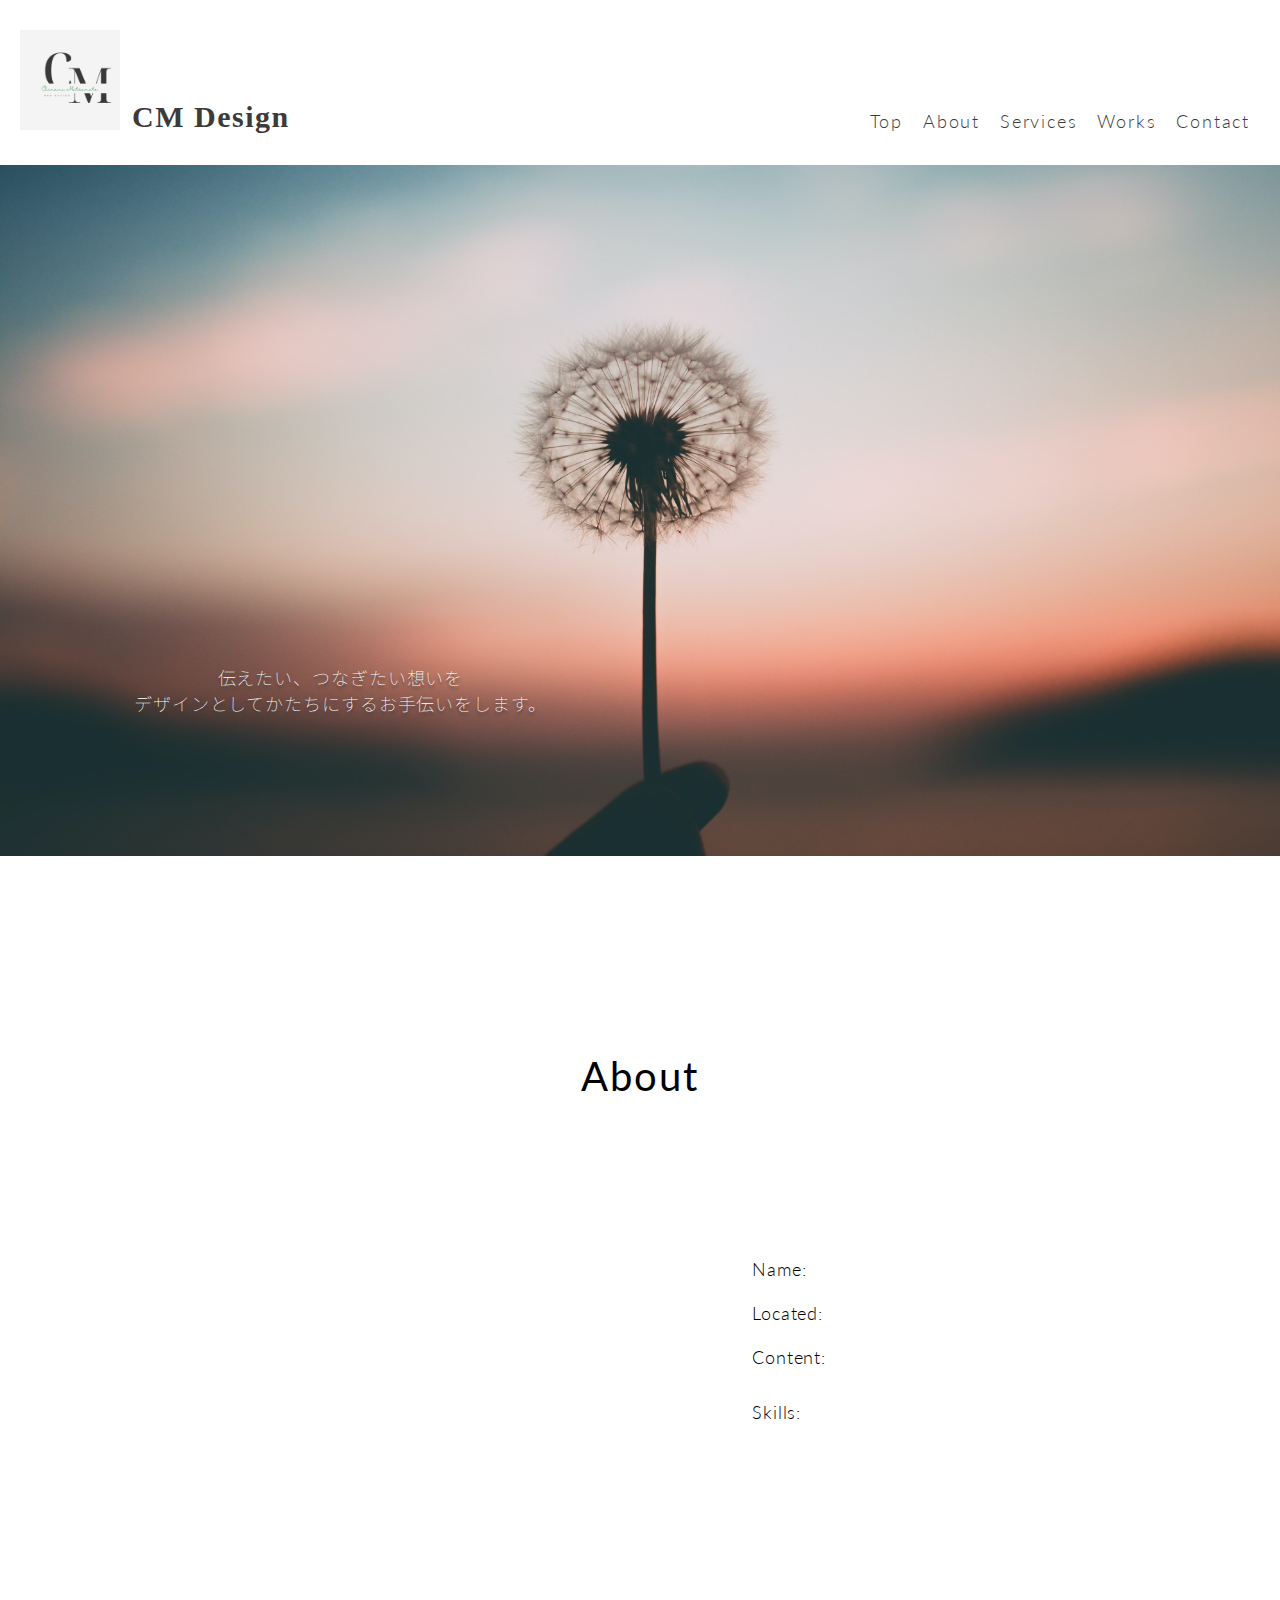
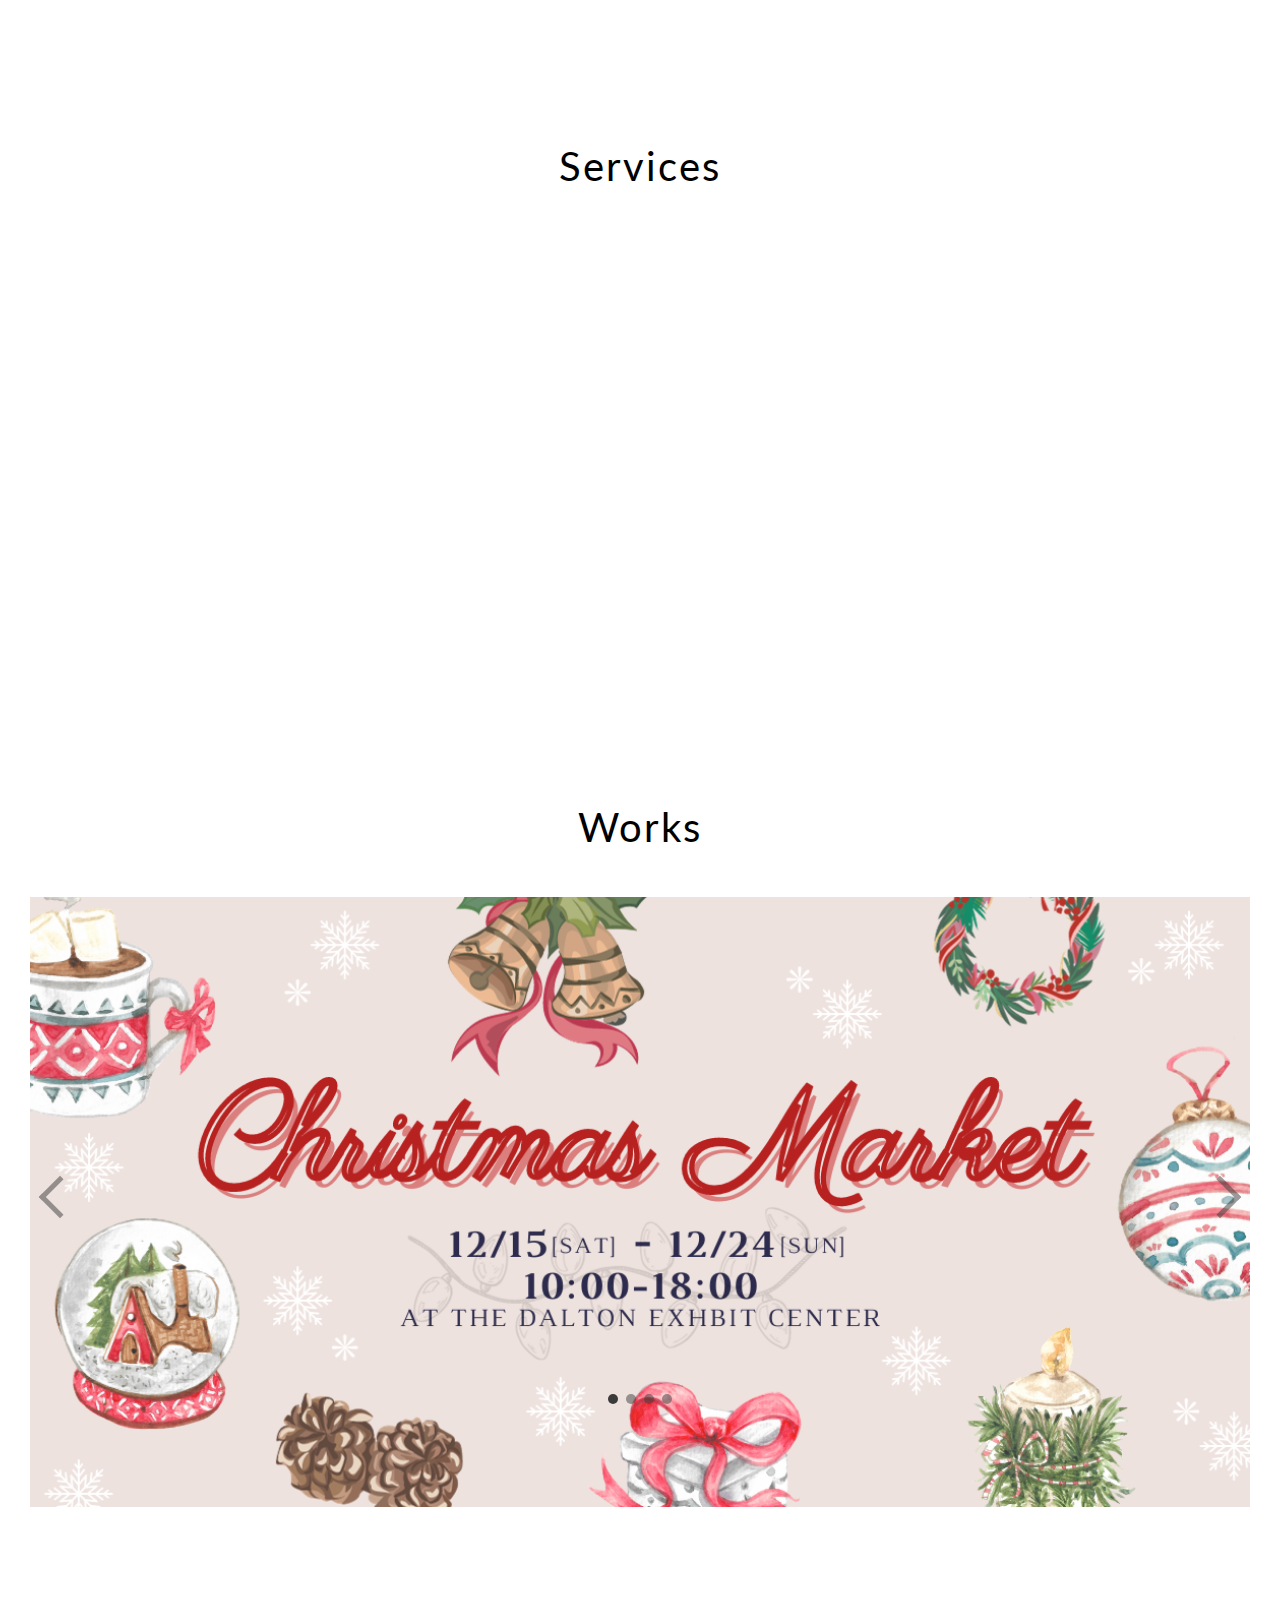
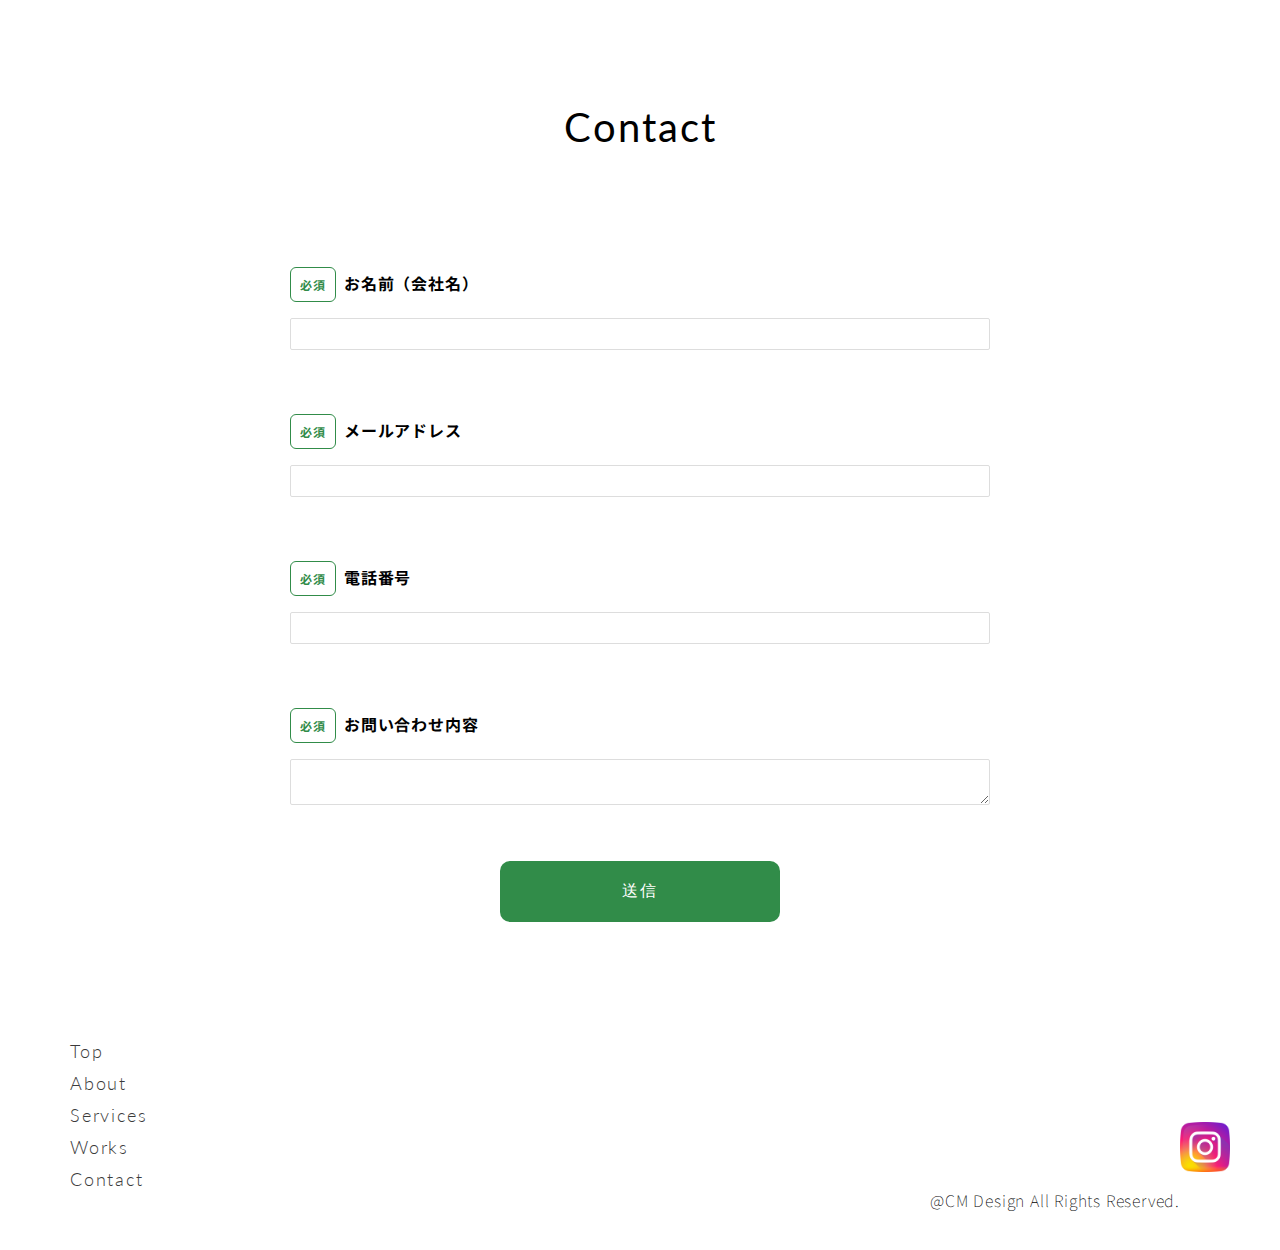
==== commit d61187c3: "add info" ====
--- a/index.html
+++ b/index.html
@@ -1,6 +1,15 @@
 <!DOCTYPE html>
 <html lang="ja">
     <head>
+        <!-- Google tag (gtag.js) -->
+<script async src="https://www.googletagmanager.com/gtag/js?id=G-3P5WT5J3PY"></script>
+<script>
+  window.dataLayer = window.dataLayer || [];
+  function gtag(){dataLayer.push(arguments);}
+  gtag('js', new Date());
+
+  gtag('config', 'G-3P5WT5J3PY');
+</script>
         <meta charset="UTF-8" />
         <meta content="width=device-width, initial-scale=0.1" name="viewport" />
         <title>CM Design</title>
@@ -90,7 +99,7 @@
                 </tr>
                 <tr>
                     <th>Skills:</th>
-                    <td class="fade">WIX, Wordpress, HTML & CSS</td>
+                    <td class="fade">WIX, HTML & CSS, Sass, jQuery, Photoshop</td>
                 </tr>
             </table>
         </div>
@@ -219,20 +228,20 @@
                     <span class="form-item-label-required">必須</span
                     >お名前（会社名）
                 </p>
-                <input class="form-item-input" type="text" />
+                <input class="form-item-input" type="text" required/>
             </div>
             <div class="form-item">
                 <p class="form-item-label">
                     <span class="form-item-label-required">必須</span
                     >メールアドレス
                 </p>
-                <input class="form-item-input" type="email" />
+                <input class="form-item-input" type="email" required/>
             </div>
             <div class="form-item">
                 <p class="form-item-label">
                     <span class="form-item-label-required">必須</span>電話番号
                 </p>
-                <input class="form-item-input" type="tel" />
+                <input class="form-item-input" type="tel" required/>
             </div>
             <div class="form-item">
                 <p class="form-item-label">
@@ -241,7 +250,7 @@
                 </p>
                 <textarea class="form-item-textarea"></textarea>
             </div>
-            <input class="form-btn" type="submit" value="送信" />
+            <input class="form-btn" type="submit" value="送信" required/>
         </div>
         <footer>
             <nav class="footer-nav">
--- a/stylesheet.css
+++ b/stylesheet.css
@@ -339,7 +339,7 @@
         left: 0;
         width: 100%;
         height: 4px;
-        background-color: #3b3b3b;
+        background-color: #b2b2b2;
         border-radius: 4px;
     }
     .btn-trigger,
@@ -827,6 +827,7 @@
     overflow: hidden;
     width: 100%;
     aspect-ratio: 2 / 1;
+	margin: 0 30px;
 }
 
 .slide {
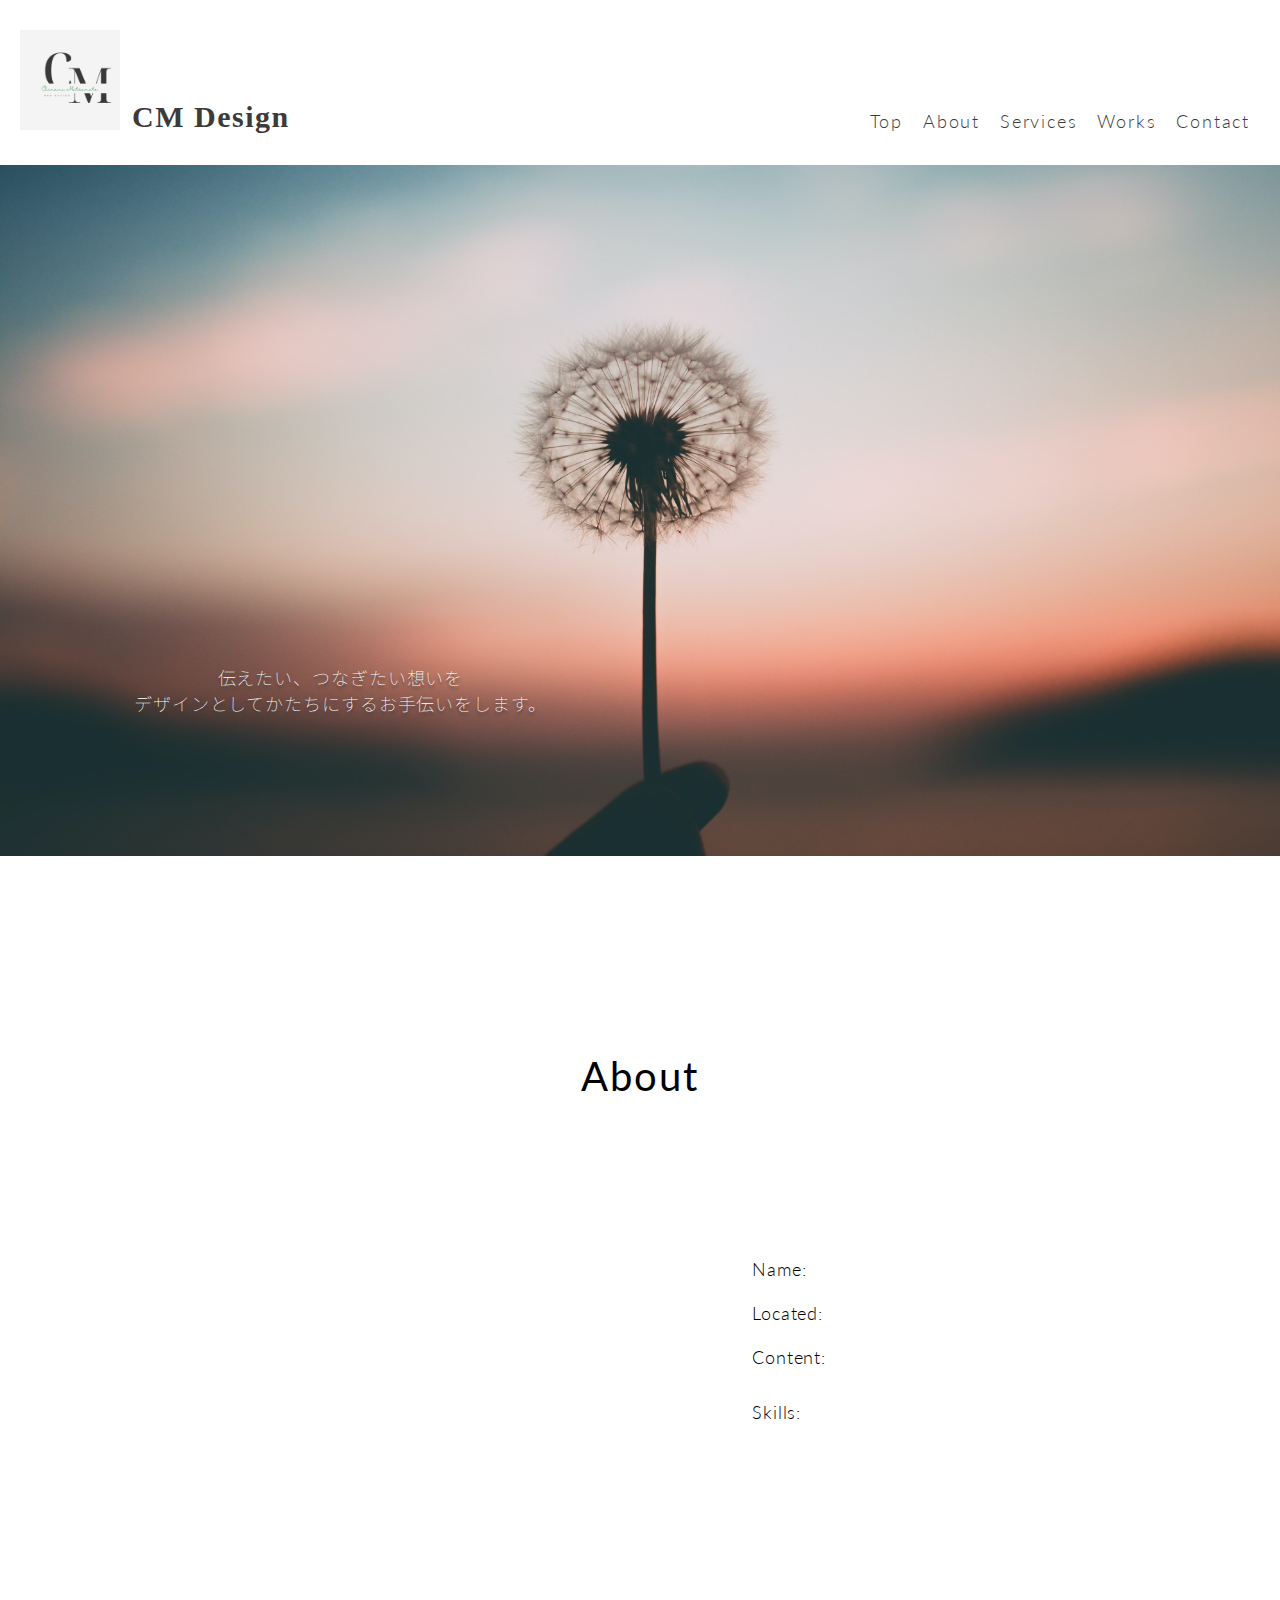
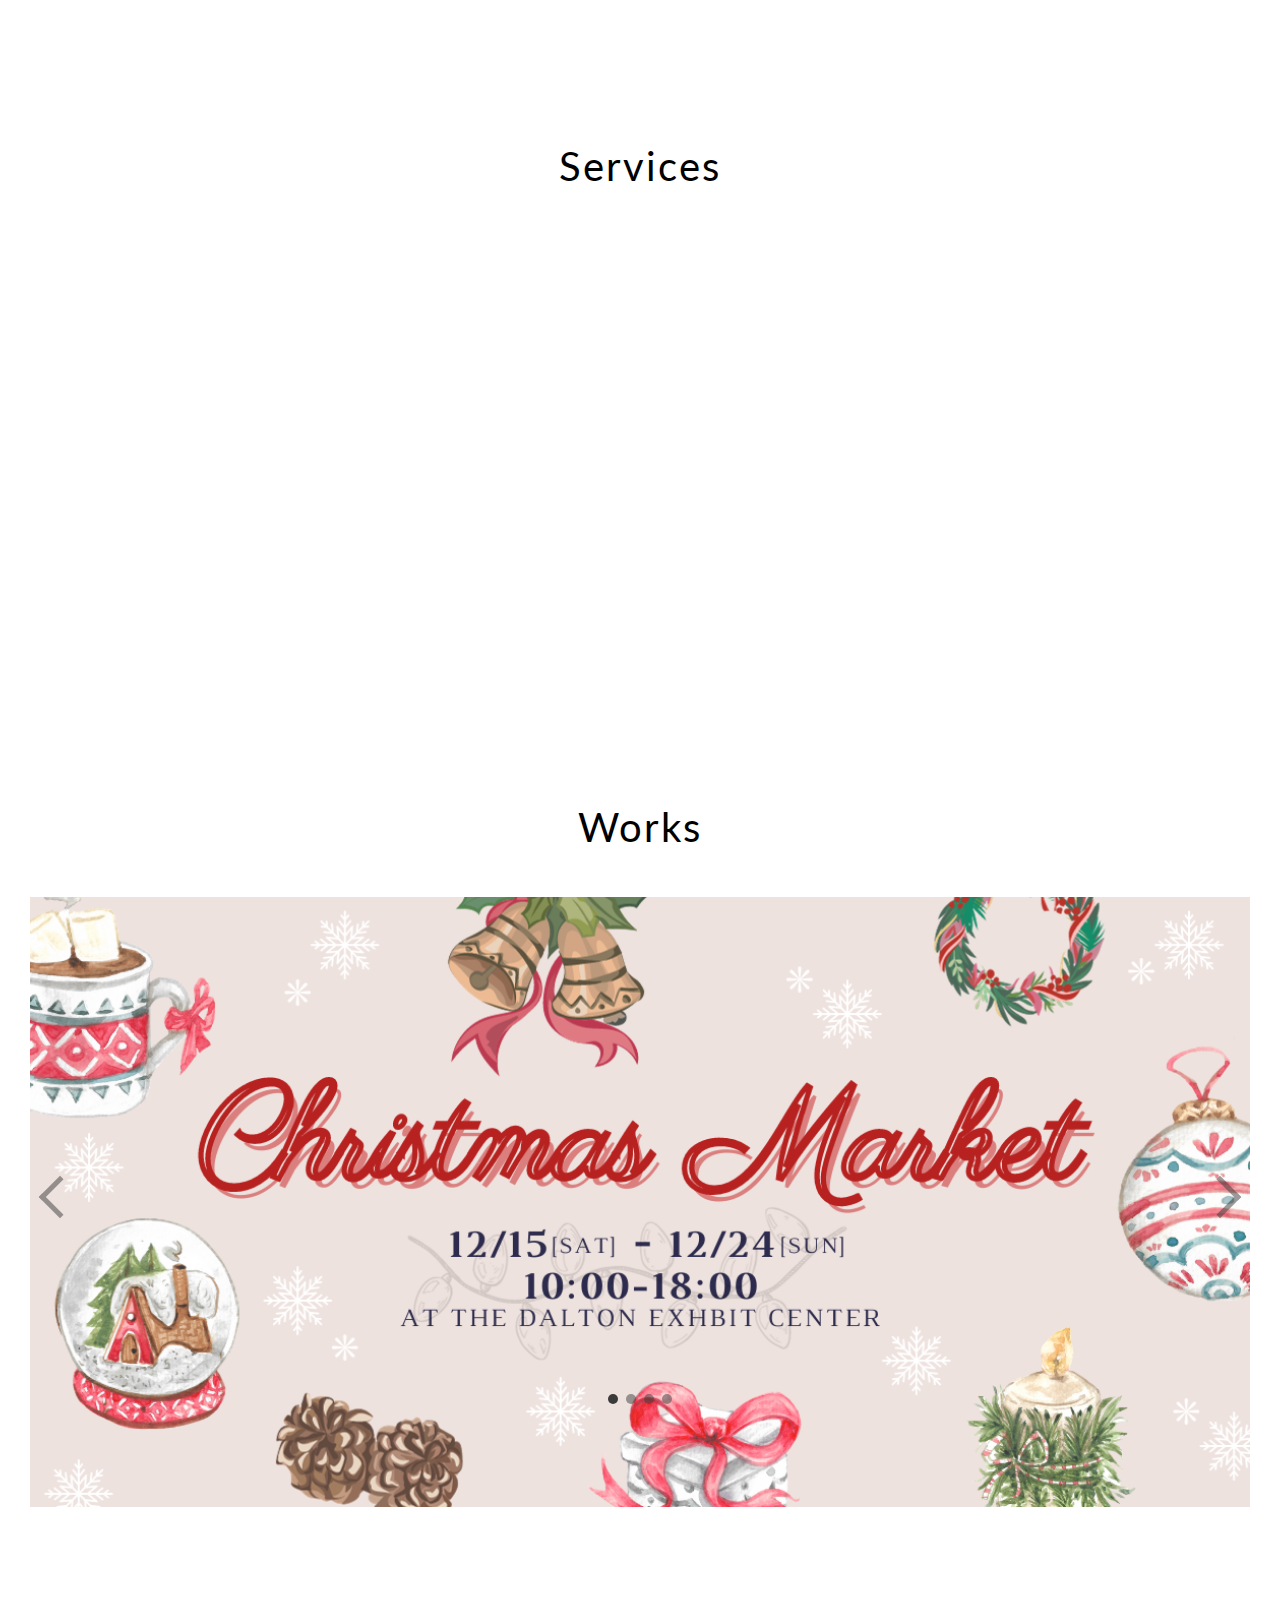
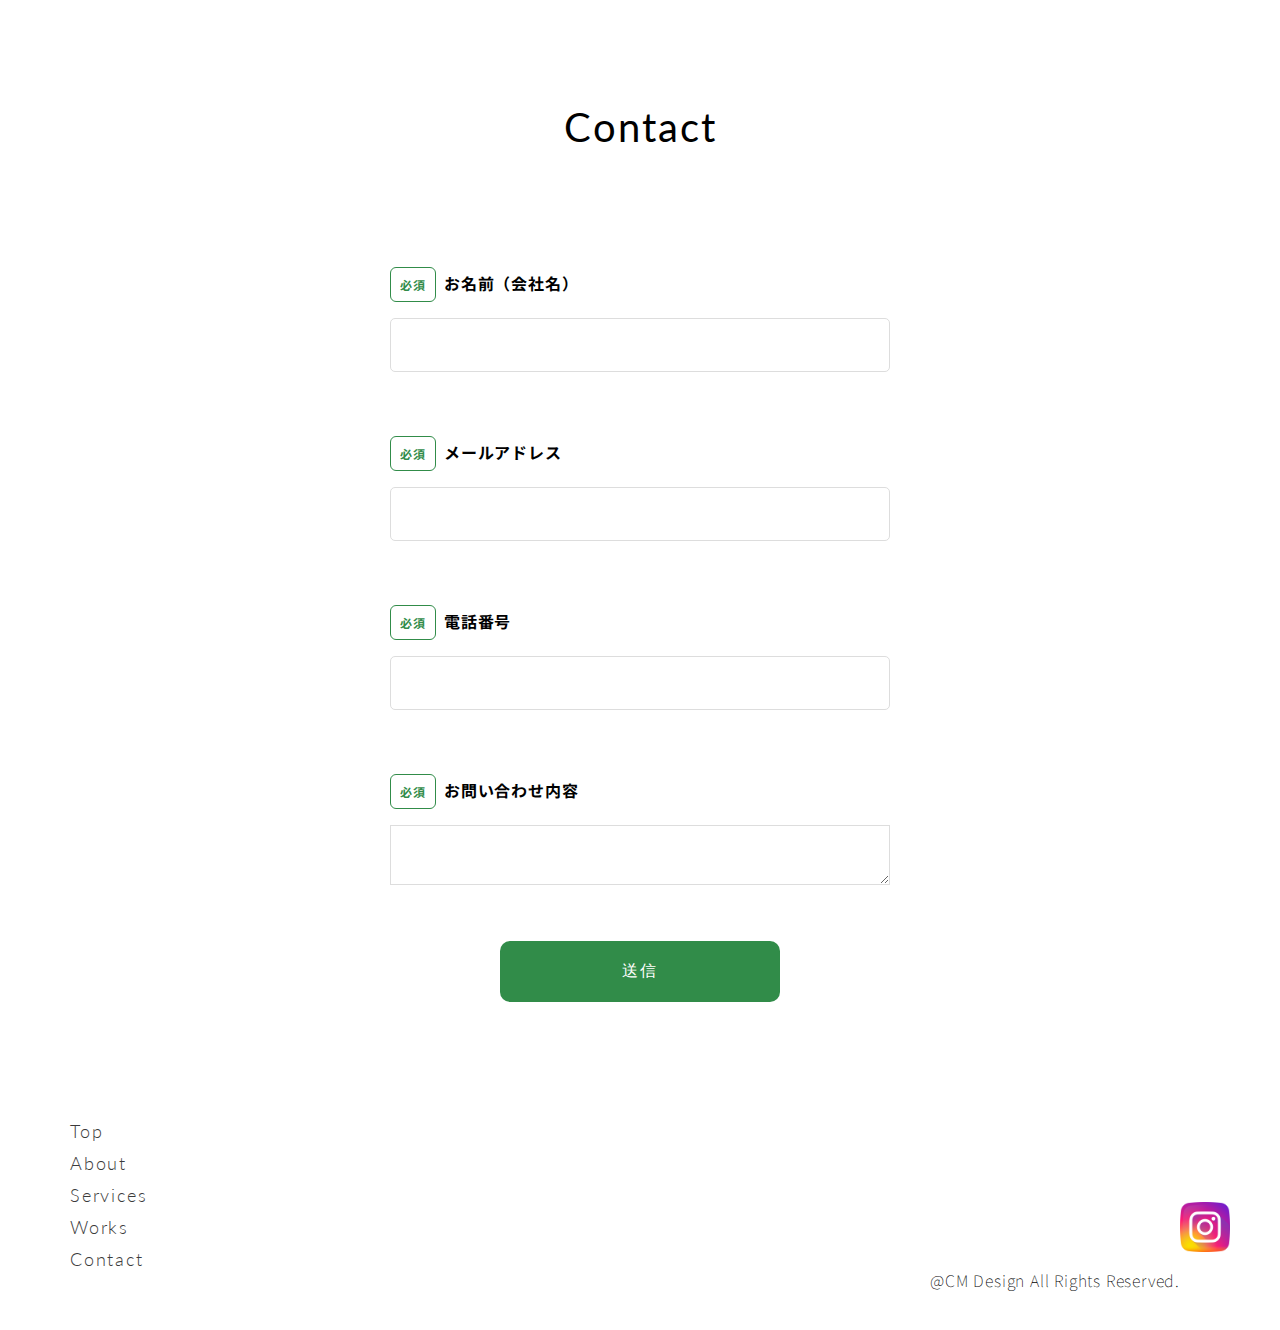
==== commit 158ae730: "Update index.html" ====
--- a/index.html
+++ b/index.html
@@ -223,6 +223,8 @@
 
         <h2 class="ttlLarge">Contact</h2>
         <div class="form" id="contact">
+            <!--お問い合わせ機能実装-->
+            <form action="mail-form.php" method="POST">
             <div class="form-item">
                 <p class="form-item-label">
                     <span class="form-item-label-required">必須</span
@@ -252,6 +254,7 @@
             </div>
             <input class="form-btn" type="submit" value="送信" required/>
         </div>
+    </form>
         <footer>
             <nav class="footer-nav">
                 <ul class="footer-ul">
--- a/stylesheet.css
+++ b/stylesheet.css
@@ -949,7 +949,7 @@
         margin-top: 80px;
         margin-left: auto;
         margin-right: auto;
-        max-width: 700px;
+        max-width: 500px; /*スマホファーストで見栄え良くするために変更*/
         margin-bottom: 100px;
     }
     .form-item {
@@ -983,9 +983,12 @@
     }
     .form-item-input {
         border: 1px solid #ddd;
-        border-radius: 2px;
-        padding-left: 1em;
+        border-radius: 5px;
+        /*padding-left: 1em;
         padding-right: 1em;
+        丸みを出すために変更*/
+        padding-top: 0.5em;
+        padding-bottom: 0.5em;
         height: 48px;
         flex: 1;
         width: 100%;
@@ -995,9 +998,11 @@
     }
     .form-item-textarea {
         border: 1px solid #ddd;
-        border-radius: 2px;
-        padding-left: 1em;
+        /*padding-left: 1em;
         padding-right: 1em;
+        丸みを出すために変更*/
+        padding-top: 0.5em;
+        padding-bottom: 0.5em;
         height: 400px;
         flex: 1;
         width: 100%;
@@ -1060,9 +1065,11 @@
     }
     .form-item-input {
         border: 1px solid #ddd;
-        border-radius: 2px;
-        padding-left: 1em;
+        /*padding-left: 1em;
         padding-right: 1em;
+        丸みを出すために変更*/
+        padding-top: 0.5em;
+        padding-bottom: 0.5em;
         height: 48px;
         flex: 1;
         width: 100%;
@@ -1072,9 +1079,11 @@
     }
     .form-item-textarea {
         border: 1px solid #ddd;
-        border-radius: 2px;
-        padding-left: 1em;
+        /*padding-left: 1em;
         padding-right: 1em;
+        丸みを出すために変更*/
+        padding-top: 0.5em;
+        padding-bottom: 0.5em;
         height: 400px;
         flex: 1;
         width: 100%;
@@ -1135,9 +1144,11 @@
     }
     .form-item-input {
         border: 1px solid #ddd;
-        border-radius: 2px;
-        padding-left: 1em;
+        /*padding-left: 1em;
         padding-right: 1em;
+        丸みを出すために変更*/
+        padding-top: 0.5em;
+        padding-bottom: 0.5em;
         height: 48px;
         flex: 1;
         width: 100%;
